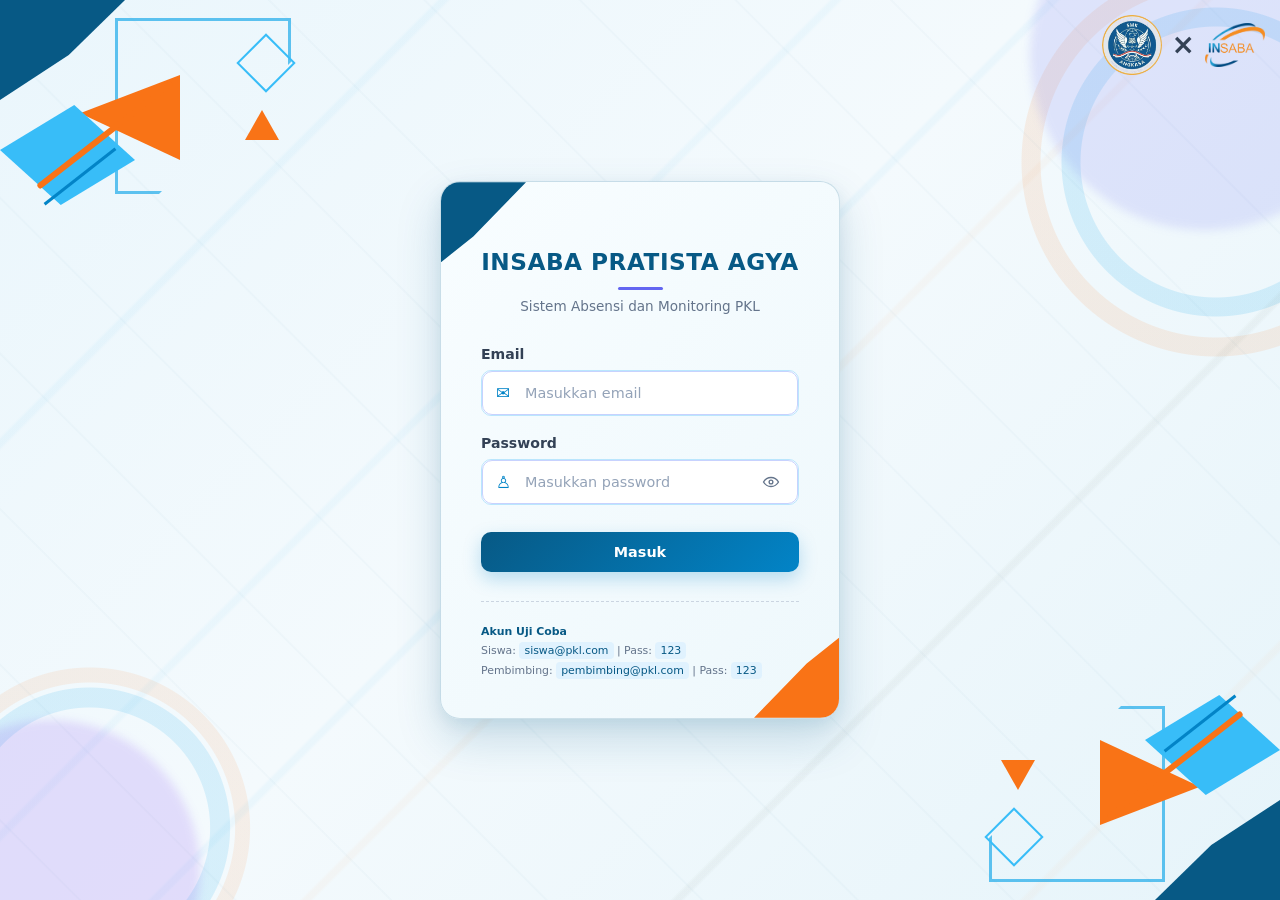
==== frontend/index.html @ 1c11f319 "first push" ====
<!DOCTYPE html>
<html lang="id">
<head>
  <meta charset="UTF-8">
  <meta name="viewport" content="width=device-width, initial-scale=1.0">
  <title>Login - Insaba Pratista Agya</title>
  <link rel="stylesheet" href="css/style.css?v=1.5">
</head>

<body class="login-page siswa-bg-pattern">

  <div class="geo geo-top">
  <span class="shape shape-blue"></span>
  <span class="shape shape-orange"></span>
  <span class="shape shape-light"></span>

  <span class="shape shape-small-blue"></span>
  <span class="shape shape-small-orange"></span>
  <span class="shape shape-small-light"></span>
</div>

  <div class="geo geo-bottom">
  <span class="shape shape-blue"></span>
  <span class="shape shape-orange"></span>
  <span class="shape shape-light"></span>

  <span class="shape shape-small-blue"></span>
  <span class="shape shape-small-orange"></span>
  <span class="shape shape-small-light"></span>
</div>
<div class="login-logos">
  <img src="img/husein.png.png" alt="Logo SMK Angkasa" class="login-corner-logo">
   <span class="logo-collab">×</span>
  <img src="img/insaba.png" alt="Logo Insaba Pratista" class="login-corner-logo">
</div>
  <div class="auth-container">
    <div class="auth-card">

       
      <h1>INSABA PRATISTA AGYA</h1>
      <p class="subtitle">Sistem Absensi dan Monitoring PKL</p>

      <form id="loginForm">

        <div class="form-group">
  <label for="email">Email</label>

  <div class="input-icon">
    <span>✉</span>
    <input
      type="email"
      id="email"
      placeholder="Masukkan email"
      required
      autocomplete="off"
    >
  </div>
</div>

       <div class="form-group">
  <label for="password">Password</label>

  <div class="input-icon password-input">
    <span class="user-icon">♙</span>

    <input
      type="password"
      id="password"
      placeholder="Masukkan password"
      required
    >

    <button
  type="button"
  class="toggle-password"
  id="togglePassword"
  aria-label="Tampilkan password"
>
  <svg id="eyeIcon" viewBox="0 0 24 24" aria-hidden="true">
    <!-- Mata normal -->
    <path d="M2 12s3.5-6 10-6 10 6 10 6-3.5 6-10 6S2 12 2 12z"/>
    <circle cx="12" cy="12" r="2.5"/>
  </svg>
</button>

  </div>

  

  <p id="loginError" class="login-error"></p>
</div>
        <button type="submit" class="btn btn-primary">
          Masuk
        </button>

      </form>

      <div class="demo-info">
        <small><strong>Akun Uji Coba</strong></small><br>
        <small>Siswa: <code>siswa@pkl.com</code> | Pass: <code>123</code></small><br>
        <small>Pembimbing: <code>pembimbing@pkl.com</code> | Pass: <code>123</code></small>
      </div>

    </div>
  </div>

  <script src="js/main.js"></script>
  <script src="js/api.js"></script>
 <script>
  const togglePassword = document.getElementById("togglePassword");
  const passwordInput = document.getElementById("password");
  const eyeIcon = document.getElementById("eyeIcon");

  togglePassword.addEventListener("click", function () {

    if (passwordInput.type === "password") {

      // Tampilkan password
      passwordInput.type = "text";

      // Mata dicoret satu garis diagonal
      eyeIcon.innerHTML = `
        <path d="M2 12s3.5-6 10-6 10 6 10 6-3.5 6-10 6S2 12 2 12z"/>
        <circle cx="12" cy="12" r="2.5"/>
        <path d="M4 4L20 20"/>
      `;

      this.setAttribute("aria-label", "Sembunyikan password");

    } else {

      // Sembunyikan password
      passwordInput.type = "password";

      // Mata normal
      eyeIcon.innerHTML = `
        <path d="M2 12s3.5-6 10-6 10 6 10 6-3.5 6-10 6S2 12 2 12z"/>
        <circle cx="12" cy="12" r="2.5"/>
      `;

      this.setAttribute("aria-label", "Tampilkan password");

    }
  });

  
  
</script>
</body>
</html>
---- frontend/css/style.css ----
/* ==========================================
   1. COLOR VARIABLES
   ========================================== */
:root {
  --siswa-nav-bg: linear-gradient(135deg, #075985 0%, #0284c7 100%);
  --siswa-primary: #2563eb;
   --pembimbing-primary: #f97316;
  --pembimbing-primary-dark: #ea580c;
  --pembimbing-primary-light: #fff7ed;
  --pembimbing-border: #fed7aa;

  --siswa-primary-hover: #1d4ed8;
  --siswa-card-border: #bae6fd;
  --siswa-header-text: #1e3a8a;
  --siswa-accent-bg: #eff6ff;
  --siswa-focus-ring: rgba(37, 99, 235, 0.2);

  --color-success: #10b981;
  --color-warning: #f59e0b;
  --color-danger: #ef4444;
  --text-dark: #0f172a;
  --text-muted: #64748b;
}

/* ==========================================
   2. BASE RESET & BACKGROUND PATTERN
   ========================================== */
* {
  box-sizing: border-box;
  margin: 0;
  padding: 0;
  font-family: 'Poppins', 'Inter', 'Segoe UI', system-ui, sans-serif;
}

/* Pattern Background */
body.siswa-page.siswa-bg-pattern {
  min-height: 100vh;

  background:

    /* GARIS DIAGONAL CYAN */
    linear-gradient(
      135deg,
      transparent 0%,
      transparent 18%,
      rgba(14, 165, 233, 0.09) 18.2%,
      rgba(14, 165, 233, 0.09) 18.6%,
      transparent 18.8%
    ),

    /* GARIS DIAGONAL BIRU */
    linear-gradient(
      135deg,
      transparent 0%,
      transparent 42%,
      rgba(7, 89, 133, 0.07) 42.2%,
      rgba(7, 89, 133, 0.07) 42.6%,
      transparent 42.8%
    ),

    /* GARIS DIAGONAL ORANGE */
    linear-gradient(
      135deg,
      transparent 0%,
      transparent 65%,
      rgba(249, 115, 22, 0.08) 65.2%,
      rgba(249, 115, 22, 0.08) 65.6%,
      transparent 65.8%
    ),

    /* POLA GEOMETRI TIPIS */
    repeating-linear-gradient(
      45deg,
      transparent 0,
      transparent 75px,
      rgba(7, 89, 133, 0.025) 76px,
      rgba(7, 89, 133, 0.025) 77px,
      transparent 78px,
      transparent 150px
    ),

    /* LINGKARAN CYAN KANAN ATAS */
    radial-gradient(
      circle at 100% 0%,
      transparent 0,
      transparent 120px,
      rgba(14, 165, 233, 0.14) 121px,
      rgba(14, 165, 233, 0.14) 140px,
      transparent 141px
    ),

    /* LINGKARAN ORANGE KANAN ATAS */
    radial-gradient(
      circle at 100% 0%,
      transparent 0,
      transparent 155px,
      rgba(249, 115, 22, 0.09) 156px,
      rgba(249, 115, 22, 0.09) 172px,
      transparent 173px
    ),

    /* LINGKARAN CYAN KIRI BAWAH */
    radial-gradient(
      circle at 0% 100%,
      transparent 0,
      transparent 115px,
      rgba(56, 189, 248, 0.14) 116px,
      rgba(56, 189, 248, 0.14) 138px,
      transparent 139px
    ),

    /* LINGKARAN ORANGE KIRI BAWAH */
    radial-gradient(
      circle at 0% 100%,
      transparent 0,
      transparent 145px,
      rgba(249, 115, 22, 0.08) 146px,
      rgba(249, 115, 22, 0.08) 160px,
      transparent 161px
    ),

    /* WARNA DASAR */
    linear-gradient(
      135deg,
      #dff4fc 0%,
      #f3fafe 45%,
      #ffffff 60%,
      #e8f7fc 100%
    );

  background-attachment: fixed;
}

/* Layout Dashboard */
body.siswa-page {
  min-height: 100vh;
  color: #334155;
  display: block;
}

.container {
  max-width: 1100px;
  margin: 2.5rem auto;
  padding: 0 1.5rem;
  display: flex;
  flex-direction: column;
  gap: 2rem;
}

/* ==========================================
   3. AUTH / LOGIN PAGE (PASTI KETENGAH)
   ========================================== */
body.login-page {
  min-height: 100vh;
  display: flex !important;
  justify-content: center !important;
  align-items: center !important;
  margin: 0;
  padding: 1rem;
}

.auth-container {
  width: 100%;
  max-width: 420px;
  display: flex;
  justify-content: center;
}

.auth-card {
  width: 100%;
  background: #ffffff;
  padding: 2.5rem 2rem;
  border-radius: 16px;
  border: 1px solid var(--siswa-card-border);
  border-top: 5px solid var(--siswa-primary);
  box-shadow: 0 10px 25px -5px rgba(2, 132, 199, 0.15);
}

.auth-card h2 {
  font-size: 1.5rem;
  color: var(--siswa-header-text);
  font-weight: 700;
  margin-bottom: 0.3rem;
}

.subtitle {
  font-size: 0.88rem;
  color: var(--text-muted);
  margin-bottom: 1.8rem;
}

.form-group {
  margin-bottom: 1.2rem;
}

label {
  display: block;
  font-size: 0.88rem;
  font-weight: 600;
  color: #475569;
  margin-bottom: 0.5rem;
}

input {
  width: 100%;
  padding: 0.75rem 1rem;
  border: 1.5px solid #cbd5e1;
  border-radius: 10px;
  font-size: 0.9rem;
  background-color: #f8fafc;
  color: var(--text-dark);
}

input:focus {
  outline: none;
  background-color: #ffffff;
  border-color: var(--siswa-primary);
  box-shadow: 0 0 0 4px var(--siswa-focus-ring);
}

.btn {
  padding: 0.75rem 1.5rem;
  border: none;
  border-radius: 8px;
  cursor: pointer;
  font-weight: 600;
  font-size: 0.9rem;
  display: inline-flex;
  align-items: center;
  justify-content: center;
}

.btn-primary {
  background: var(--siswa-primary);
  color: #ffffff;
  width: 100%;
  margin-top: 0.5rem;
}

.demo-info {
  margin-top: 1.8rem;
  padding-top: 1.2rem;
  border-top: 1px dashed #cbd5e1;
  color: #475569;
  font-size: 0.82rem;
  line-height: 1.5;
}

.demo-info code {
  background: #f1f5f9;
  padding: 2px 6px;
  border-radius: 4px;
  color: var(--siswa-primary);
}

/* ==========================================
   4. HEADER / NAVBAR (DASHBOARD)
   ========================================== */
.navbar {
  background: var(--siswa-nav-bg);
  color: #ffffff;
  padding: 1.1rem 2.5rem;
  display: flex;
  justify-content: space-between;
  align-items: center;
  box-shadow: 0 4px 15px rgba(30, 58, 138, 0.25);
  position: sticky;
  top: 0;
  z-index: 100;
}

.navbar h3 {
  font-size: 1.3rem;
  font-weight: 700;
  color: #ffffff;
}





.user-profile {
  display: flex;
  align-items: center;
  gap: 1rem;
}

/* ==========================================
   5. CARDS & GRID LAYOUT
   ========================================== */
.stats-grid {
  display: grid;
  grid-template-columns: repeat(auto-fit, minmax(220px, 1fr));
  gap: 1.2rem;
}

.card {
  background: rgba(255, 255, 255, 0.96);
  padding: 2.2rem;
  border-radius: 16px;
  border: 1px solid var(--siswa-card-border);
  border-top: 5px solid var(--siswa-primary);
  box-shadow: 0 10px 25px -5px rgba(2, 132, 199, 0.08);
}

.card h2 {
  font-size: 1.35rem;
  color: var(--siswa-header-text);
  font-weight: 700;
  margin-bottom: 1.5rem;
  padding-bottom: 0.75rem;
  border-bottom: 2px solid var(--siswa-accent-bg);
}

/* ==========================================
   6. TABLES & FORMS (DASHBOARD)
   ========================================== */
.table-responsive {
  overflow-x: auto;
  border-radius: 10px;
  border: 1px solid #e2e8f0;
  margin-top: 0.8rem;
  background: #ffffff;
}

.table {
  width: 100%;
  border-collapse: collapse;
  text-align: left;
}


.table th {
  background-color: #dce3eb;
  color: #334155;
  padding: 0.95rem 1.1rem;
  font-size: 0.85rem;
  font-weight: 600;
  border-bottom: 2px solid #c2ccd8;
}


.table td {
  padding: 0.95rem 1.1rem;
  border-top: 1px solid #e2e8f0;
  font-size: 0.9rem;
}

.table th,
.table td {
  border: 1px solid #cbd5e1;
}


/* Semua baris isi tabel: biru sangat lembut */
.table tbody td {
  background-color: #F3F8FD !important;
  color: #334155;
}

/* Efek hover: sedikit lebih biru */
.table tbody tr:hover td {
  background-color: #EAF3FC !important;
}



textarea {
  width: 100%;
  padding: 0.75rem 1rem;
  border: 1.5px solid #cbd5e1;
  border-radius: 10px;
  font-size: 0.9rem;
  background-color: #f8fafc;
}

/* ==========================================
   EKSKLUSIF DASHBOARD SISWA (DESAIN GAMBAR 2)
   ========================================== */

/* Aksen garis biru tegak di samping judul h2 */
.card h2 {
  position: relative;
  padding-left: 1rem;
  border-bottom: none;
}

.card h2::before {
  content: '';
  position: absolute;
  left: 0;
  top: 15%;
  bottom: 15%;
  width: 5px;
  background-color: #2563eb;
  border-radius: 4px;
}

/* Tombol Absen Masuk & Absen Keluar BERWARNA */
.absen-actions {
  display: flex;
  gap: 1rem;
  margin-bottom: 1.5rem;
}

.absen-actions .btn-success {
  background-color: #10b981 !important;
  color: #ffffff !important;
  border: none;
  border-radius: 8px;
  padding: 0.75rem 1.5rem;
  font-weight: 600;
  box-shadow: 0 4px 6px -1px rgba(16, 185, 129, 0.3);
}

.absen-actions .btn-warning {
  background-color: #f59e0b !important;
  color: #ffffff !important;
  border: none;
  border-radius: 8px;
  padding: 0.75rem 1.5rem;
  font-weight: 600;
  box-shadow: 0 4px 6px -1px rgba(245, 158, 11, 0.3);
}

/* Layout Form Absensi Menyamping (Grid 2 Kolom) */
.form-grid {
  display: grid;
  grid-template-columns: 1fr 2fr;
  gap: 1.2rem;
  margin-bottom: 1.5rem;
}

select#statusAbsen {
  width: 100%;
  padding: 0.75rem 1rem;
  border: 1.5px solid #cbd5e1;
  border-radius: 10px;
  font-size: 0.9rem;
  background-color: #f8fafc;
}

/* Tombol Logout Merah Presisi */
.btn-danger {
  background-color: #ef4444 !important;
  color: #ffffff !important;
  border: none;
  border-radius: 6px;
  padding: 0.5rem 1rem;
  font-weight: 600;
}

/* Pilihan style untuk memastikan card login tidak melebar */
.auth-container {
  width: 100% !important;
  max-width: 400px !important;
  margin: 0 auto !important;
}

.auth-card {
  width: 100% !important;
  max-width: 400px !important;
  box-sizing: border-box !important;
}

/* Fix Responsive Card untuk Window Sempit / Preview VS Code */
.auth-card {
  box-sizing: border-box !important;
  width: 100% !important;
  max-width: 400px !important;
  margin: 0 auto !important;
}

@media (max-width: 480px) {
  body.login-page {
    padding: 0.5rem !important;
  }
  
  .auth-card {
    padding: 1.5rem 1rem !important; /* Memperkecil padding agar tidak sesak di layar sempit */
  }
}

/* ==========================================
   LOGIN INDEX - INSABA PRATISTA AGYA
   ========================================== */

body.login-page {
  background:

  /* GARIS DIAGONAL BIRU */
linear-gradient(
  135deg,
  transparent 0%,
  transparent 20%,
  rgba(14, 165, 233, 0.045) 20.2%,
  rgba(14, 165, 233, 0.045) 20.5%,
  transparent 20.7%
),

/* GARIS DIAGONAL BIRU 2 */
linear-gradient(
  135deg,
  transparent 0%,
  transparent 38%,
  rgba(14, 165, 233, 0.04) 38.2%,
  rgba(14, 165, 233, 0.04) 38.5%,
  transparent 38.7%
),

/* GARIS DIAGONAL ORANGE */
linear-gradient(
  135deg,
  transparent 0%,
  transparent 55%,
  rgba(249, 115, 22, 0.035) 55.2%,
  rgba(249, 115, 22, 0.035) 55.5%,
  transparent 55.7%
),

/* GARIS DIAGONAL BIRU 3 */
linear-gradient(
  135deg,
  transparent 0%,
  transparent 72%,
  rgba(14, 165, 233, 0.035) 72.2%,
  rgba(14, 165, 233, 0.035) 72.5%,
  transparent 72.7%
),

/* GARIS DIAGONAL ORANGE 2 */
linear-gradient(
  135deg,
  transparent 0%,
  transparent 88%,
  rgba(249, 115, 22, 0.03) 88.2%,
  rgba(249, 115, 22, 0.03) 88.5%,
  transparent 88.7%
),

    /* GARIS DIAGONAL BIRU */
    linear-gradient(
      135deg,
      transparent 0%,
      transparent 48%,
      rgba(14, 165, 233, 0.045) 48.2%,
      rgba(14, 165, 233, 0.045) 48.5%,
      transparent 48.7%
    ),

    /* GARIS DIAGONAL ORANGE */
    linear-gradient(
      135deg,
      transparent 0%,
      transparent 72%,
      rgba(249, 115, 22, 0.035) 72.2%,
      rgba(249, 115, 22, 0.035) 72.5%,
      transparent 72.7%
    ),

    /* POLA GEOMETRI TIPIS */
    repeating-linear-gradient(
      45deg,
      transparent 0,
      transparent 55px,
      rgba(7, 89, 133, 0.025) 56px,
      rgba(7, 89, 133, 0.025) 57px,
      transparent 58px,
      transparent 110px
    ),

    /* LINGKARAN KANAN ATAS */
    radial-gradient(
      circle at 95% 18%,
      transparent 0,
      transparent 135px,
      rgba(14, 165, 233, 0.14) 136px,
      rgba(14, 165, 233, 0.14) 154px,
      transparent 155px
    ),

    radial-gradient(
      circle at 95% 18%,
      transparent 0,
      transparent 175px,
      rgba(249, 115, 22, 0.10) 176px,
      rgba(249, 115, 22, 0.10) 194px,
      transparent 195px
    ),

    /* LINGKARAN KIRI BAWAH */
    radial-gradient(
      circle at 7% 92%,
      transparent 0,
      transparent 120px,
      rgba(14, 165, 233, 0.13) 121px,
      rgba(14, 165, 233, 0.13) 140px,
      transparent 141px
    ),

    radial-gradient(
      circle at 7% 92%,
      transparent 0,
      transparent 145px,
      rgba(249, 115, 22, 0.09) 146px,
      rgba(249, 115, 22, 0.09) 160px,
      transparent 161px
    ),

    /* WARNA DASAR */
    linear-gradient(
      135deg,
      #eaf6fc 0%,
      #f4fafd 48%,
      #e6f4fa 100%
    ) !important;

  min-height: 100vh;
}

.login-page .auth-container {
  width: 100% !important;
  max-width: 420px !important;
  margin: 0 auto !important;
}

.login-page .auth-card {
  background: #ffffff;
  border: none;
  border-top: none;
  border-radius: 18px;
  padding: 2.5rem 2.2rem;
  box-shadow: 0 20px 50px rgba(0, 0, 0, 0.3);
}

/* Nama perusahaan */
.login-page .auth-card h1 {
  text-align: center;
  color: #111827;
  font-size: 1.7rem;
  font-weight: 700;
  margin-bottom: 0.5rem;
  letter-spacing: 0.5px;
}

/* Deskripsi */
.login-page .subtitle {
  text-align: center;
  color: #64748b;
  font-size: 0.85rem;
  margin-bottom: 2rem;
}

/* Label */
.login-page .form-group label {
  color: #334155;
}

/* Input */
.login-page .form-group input {
  background: #f8fafc;
  border: 1.5px solid #cbd5e1;
}

.login-page .form-group input:focus {
  border-color: #6366f1;
  box-shadow: 0 0 0 4px rgba(99, 102, 241, 0.12);
}

/* Tombol Masuk */
.login-page .btn-primary {
  background: #6366f1;
  border-radius: 10px;
  transition: 0.2s ease;
}

.login-page .btn-primary:hover {
  background: #4f46e5;
  transform: translateY(-1px);
}

/* Akun uji coba */
.login-page .demo-info {
  color: #64748b;
}

.login-page .demo-info code {
  color: #6366f1;
  background: #eef2ff;
}

/* Dekorasi background login */
body.login-page::before,
body.login-page::after {
  content: "";
  position: fixed;
  border-radius: 50%;
  pointer-events: none;
  z-index: 0;
}

body.login-page::before {
  width: 350px;
  height: 350px;
  top: -120px;
  right: -100px;
  background: rgba(99, 102, 241, 0.15);
  filter: blur(5px);
}

body.login-page::after {
  width: 300px;
  height: 300px;
  bottom: -120px;
  left: -100px;
  background: rgba(124, 58, 237, 0.15);
  filter: blur(5px);
}

/* Card berada di atas dekorasi */
.login-page .auth-container {
  position: relative;
  z-index: 1;
}

/* ==========================================
   CARD LOGIN - MODERN
   ========================================== */

.login-page .auth-card {
  border: 1px solid rgba(255, 255, 255, 0.5);
  box-shadow:
    0 25px 60px rgba(0, 0, 0, 0.35),
    0 8px 25px rgba(99, 102, 241, 0.08);
}

/* Judul perusahaan */
.login-page .auth-card h1 {
  letter-spacing: 1px;
  font-size: 1.6rem;
}

/* Garis kecil di bawah judul */
.login-page .auth-card h1::after {
  content: "";
  display: block;
  width: 45px;
  height: 3px;
  background: #6366f1;
  border-radius: 10px;
  margin: 12px auto 0;
}

/* Input lebih nyaman */
.login-page .form-group input {
  transition: 0.2s ease;
}

.login-page .form-group input:hover {
  border-color: #a5b4fc;
}

/* Tombol */
.login-page .btn-primary {
  box-shadow: 0 8px 18px rgba(99, 102, 241, 0.25);
}

/* ==========================================
   INPUT LOGIN - WARNA
   ========================================== */

.login-page .form-group input {
  background: #eef2ff;
  border: 1.5px solid #c7d2fe;
  color: #1e1b4b;
  transition: all 0.2s ease;
}

.login-page .form-group input::placeholder {
  color: #818cf8;
}

.login-page .form-group input:hover {
  background: #e8edff;
  border-color: #a5b4fc;
}

.login-page .form-group input:focus {
  background: #ffffff;
  border-color: #6366f1;
  box-shadow: 0 0 0 4px rgba(99, 102, 241, 0.12);
}

/* ==========================================
   INPUT LOGIN - MODERN CORPORATE
   ========================================== */

.login-page .form-group {
  position: relative;
}

.login-page .form-group input {
  background: linear-gradient(135deg, #f5f7ff, #eef2ff);
  border: 1px solid #c7d2fe;
  border-radius: 10px;
  color: #1e1b4b;
  padding: 0.8rem 1rem;
  transition: all 0.2s ease;
}

.login-page .form-group input::placeholder {
  color: #7c83a8;
}

.login-page .form-group input:hover {
  border-color: #a5b4fc;
  background: #eef2ff;
}

.login-page .form-group input:focus {
  background: #ffffff;
  border-color: #6366f1;
  box-shadow: 0 0 0 4px rgba(99, 102, 241, 0.12);
}

/* ==========================================
   TOMBOL LOGIN
   ========================================== */

.login-page .btn-primary {
  background: linear-gradient(135deg, #6366f1, #7c3aed);
  border: none;
  border-radius: 10px;
  color: #ffffff;
  box-shadow: 0 8px 20px rgba(99, 102, 241, 0.28);
  transition: all 0.2s ease;
}

.login-page .btn-primary:hover {
  background: linear-gradient(135deg, #4f46e5, #6d28d9);
  box-shadow: 0 10px 24px rgba(99, 102, 241, 0.35);
  transform: translateY(-2px);
}

.login-page .btn-primary:active {
  transform: translateY(0);
}

/* ==========================================
   IKON DI DALAM INPUT
   ========================================== */

.login-page .input-icon {
  position: relative;
}

.login-page .input-icon span {
  position: absolute;
  left: 14px;
  top: 50%;
  transform: translateY(-50%);
  color: #6366f1;
  font-size: 17px;
  z-index: 2;
}

.login-page .input-icon input {
  padding-left: 42px;
}

/* ==========================================
   PASSWORD - IKON ORANG & MATA
   ========================================== */

.login-page .password-input input {
  padding-right: 45px;
}

.login-page .password-input .user-icon {
  color: #6366f1;
}

.login-page .toggle-password {
  position: absolute;
  right: 12px;
  top: 50%;
  transform: translateY(-50%);
  width: 30px;
  height: 30px;
  padding: 5px;
  border: none;
  background: transparent;
  cursor: pointer;

  display: flex;
  align-items: center;
  justify-content: center;
}

.login-page .toggle-password svg {
  width: 18px;
  height: 18px;
  fill: none;
  stroke: #6366f1;
  stroke-width: 1.8;
  stroke-linecap: round;
  stroke-linejoin: round;
}

.login-page .toggle-password:hover svg {
  stroke: #4f46e5;
}

/* ==========================================
   IKON MATA PASSWORD
   ========================================== */

.login-page .toggle-password {
  position: absolute;
  right: 12px;
  top: 50%;
  transform: translateY(-50%);

  width: 30px;
  height: 30px;
  padding: 5px;

  border: none;
  background: transparent;
  cursor: pointer;

  display: flex;
  align-items: center;
  justify-content: center;
}

.login-page .toggle-password svg {
  width: 18px;
  height: 18px;

  fill: none;
  stroke: #6366f1;
  stroke-width: 1.8;
  stroke-linecap: round;
  stroke-linejoin: round;
}

/* ==========================================
   LOGIN ERROR
   ========================================== */

.login-error {
  display: none;
  margin-top: 8px;
  color: #dc2626;
  font-size: 0.82rem;
  font-weight: 500;
}

/* ==========================================
   GEOMETRI POJOK LOGIN
   ========================================== */

body.login-page .geo {
  position: fixed;
  width: 300px;
  height: 230px;
  z-index: 0;
  pointer-events: none;
}

/* Kiri atas */
body.login-page .geo-top {
  top: 0;
  left: 0;
}

/* Kanan bawah */
body.login-page .geo-bottom {
  right: 0;
  bottom: 0;
}


/* Bentuk geometri */
body.login-page .shape {
  position: absolute;
  display: block;
}


/* Biru tua */
body.login-page .shape-blue {
  width: 125px;
  height: 100px;
  background: #075985;

  clip-path: polygon(
    0 0,
    100% 0,
    55% 55%,
    0 100%
  );
}


/* Orange */
body.login-page .shape-orange {
  width: 100px;
  height: 85px;
  background: #f97316;

  clip-path: polygon(
    100% 0,
    100% 100%,
    0 45%
  );
}


/* Biru muda */
body.login-page .shape-light {
  width: 135px;
  height: 100px;
  background: #38bdf8;

  clip-path: polygon(
    0 45%,
    55% 0,
    100% 55%,
    45% 100%
  );
}


/* ==========================================
   POSISI KIRI ATAS
   ========================================== */

body.login-page .geo-top .shape-blue {
  top: 0;
  left: 0;
}

body.login-page .geo-top .shape-orange {
  top: 75px;
  left: 80px;
}

body.login-page .geo-top .shape-light {
  top: 105px;
  left: 0;
}


/* ==========================================
   POSISI KANAN BAWAH
   ========================================== */

body.login-page .geo-bottom .shape-blue {
  right: 0;
  bottom: 0;
  transform: rotate(180deg);
}

body.login-page .geo-bottom .shape-orange {
  right: 80px;
  bottom: 75px;
  transform: rotate(180deg);
}

body.login-page .geo-bottom .shape-light {
  right: 0;
  bottom: 105px;
  transform: rotate(180deg);
}


/* Login tetap berada di atas geometri */
body.login-page .auth-container {
  position: relative;
  z-index: 2;
}

/* ==========================================
   GEOMETRI CORPORATE - RAPI
   ========================================== */

body.login-page .geo {
  width: 360px;
  height: 300px;
  position: fixed;
  overflow: visible;
  z-index: 0;
}


/* ==========================================
   GARIS GEOMETRI UTAMA
   ========================================== */

body.login-page .geo-top::before,
body.login-page .geo-bottom::before {
  content: "";
  position: absolute;

  width: 170px;
  height: 170px;

  border: 3px solid #0ea5e9;
  opacity: 0.65;

  clip-path: polygon(
    0 0,
    100% 0,
    100% 25%,
    25% 100%,
    0 100%
  );
}


/* kiri atas */
body.login-page .geo-top::before {
  top: 18px;
  left: 115px;
}


/* kanan bawah */
body.login-page .geo-bottom::before {
  right: 115px;
  bottom: 18px;
  transform: rotate(180deg);
}


/* ==========================================
   GARIS ORANGE
   ========================================== */

body.login-page .geo-top::after,
body.login-page .geo-bottom::after {
  content: "";
  position: absolute;

  width: 170px;
  height: 6px;

  background: #f97316;
  border-radius: 3px;

  transform: rotate(-38deg);
}


/* kiri atas */
body.login-page .geo-top::after {
  top: 132px;
  left: 20px;
}


/* kanan bawah */
body.login-page .geo-bottom::after {
  right: 20px;
  bottom: 132px;
  transform: rotate(-38deg);
}


/* ==========================================
   BENTUK KECIL
   ========================================== */

body.login-page .shape-small-blue {
  position: absolute;

  width: 42px;
  height: 42px;

  border: 2px solid #38bdf8;

  transform: rotate(45deg);
}


/* kiri atas */
body.login-page .geo-top .shape-small-blue {
  top: 42px;
  left: 245px;
}


/* kanan bawah */
body.login-page .geo-bottom .shape-small-blue {
  right: 245px;
  bottom: 42px;
  transform: rotate(45deg);
}


/* ==========================================
   SEGITIGA ORANGE
   ========================================== */

body.login-page .shape-small-orange {
  position: absolute;

  width: 0;
  height: 0;

  border-left: 17px solid transparent;
  border-right: 17px solid transparent;
  border-bottom: 30px solid #f97316;
}


/* kiri atas */
body.login-page .geo-top .shape-small-orange {
  top: 110px;
  left: 245px;
}


/* kanan bawah */
body.login-page .geo-bottom .shape-small-orange {
  right: 245px;
  bottom: 110px;
  transform: rotate(180deg);
}


/* ==========================================
   GARIS BIRU TIPIS
   ========================================== */

body.login-page .shape-small-light {
  position: absolute;

  width: 90px;
  height: 3px;

  background: #0284c7;

  transform: rotate(-38deg);
}


/* kiri atas */
body.login-page .geo-top .shape-small-light {
  top: 175px;
  left: 35px;
}


/* kanan bawah */
body.login-page .geo-bottom .shape-small-light {
  right: 35px;
  bottom: 175px;
  transform: rotate(-38deg);
}


/* ==========================================
   KOTAK DIAGONAL
   ========================================== */

body.login-page .geo-top .shape-light::after,
body.login-page .geo-bottom .shape-light::after {
  content: "";

  position: absolute;

  width: 48px;
  height: 48px;

  border: 2px solid #075985;

  transform: rotate(45deg);
}


/* kiri atas */
body.login-page .geo-top .shape-light::after {
  top: 40px;
  left: 185px;
}


/* kanan bawah */
body.login-page .geo-bottom .shape-light::after {
  right: 185px;
  bottom: 40px;
  transform: rotate(45deg);
}


/* ==========================================
   TITIK ORANGE
   ========================================== */

body.login-page .geo-top .shape-blue::after,
body.login-page .geo-bottom .shape-blue::after {
  content: "";

  position: absolute;

  width: 9px;
  height: 9px;

  background: #f97316;
  border-radius: 50%;
}


/* kiri atas */
body.login-page .geo-top .shape-blue::after {
  top: 105px;
  left: 220px;
}


/* kanan bawah */
body.login-page .geo-bottom .shape-blue::after {
  right: 220px;
  bottom: 105px;
}

/* ==========================================
   LOGIN CARD - INSABA CORPORATE
   ========================================== */

body.login-page .auth-card {
  background: rgba(255, 255, 255, 0.96);
  border: 1px solid rgba(7, 89, 133, 0.12);
  border-radius: 18px;

  box-shadow:
    0 20px 45px rgba(7, 89, 133, 0.14),
    0 4px 12px rgba(7, 89, 133, 0.08);

  padding: 38px 40px;
}


/* ==========================================
   JUDUL
   ========================================== */

body.login-page .auth-card h1 {
  color: #075985;
  font-weight: 700;
  letter-spacing: 0.5px;
}

body.login-page .auth-card .subtitle {
  color: #64748b;
}


/* ==========================================
   LABEL EMAIL & PASSWORD
   ========================================== */

body.login-page .form-group label {
  color: #334155;
  font-weight: 600;
}


/* ==========================================
   INPUT
   ========================================== */

body.login-page .input-icon {
  border: 1px solid #cbd5e1;
  background: #ffffff;
  border-radius: 10px;

  transition:
    border-color 0.2s ease,
    box-shadow 0.2s ease;
}


/* Icon kiri */
body.login-page .input-icon > span {
  color: #0284c7;
}


/* Saat input diklik */
body.login-page .input-icon:focus-within {
  border-color: #0284c7;

  box-shadow:
    0 0 0 3px rgba(14, 165, 233, 0.12);
}


/* Input text */
body.login-page .input-icon input {
  color: #1e293b;
  background: transparent;
}


/* Placeholder */
body.login-page .input-icon input::placeholder {
  color: #94a3b8;
}


/* ==========================================
   ICON PASSWORD
   ========================================== */

body.login-page .user-icon {
  color: #0284c7 !important;
}


/* Tombol mata */
body.login-page .toggle-password {
  color: #64748b;
}

body.login-page .toggle-password:hover {
  color: #0284c7;
}


/* SVG mata */
body.login-page .toggle-password svg {
  stroke: currentColor;
}


/* ==========================================
   TOMBOL MASUK
   ========================================== */

body.login-page .btn-primary {
  background: linear-gradient(
    135deg,
    #075985,
    #0284c7
  );

  border: none;
  border-radius: 10px;

  color: white;
  font-weight: 600;

  box-shadow:
    0 6px 15px rgba(2, 132, 199, 0.22);

  transition:
    transform 0.2s ease,
    box-shadow 0.2s ease;
}

body.login-page .btn-primary:hover {
  background: linear-gradient(
    135deg,
    #064e75,
    #0369a1
  );

  transform: translateY(-1px);

  box-shadow:
    0 8px 18px rgba(2, 132, 199, 0.28);
}


/* ==========================================
   AKUN UJI COBA
   ========================================== */

body.login-page .demo-info {
  color: #64748b;
}

body.login-page .demo-info strong {
  color: #075985;
}

body.login-page .demo-info code {
  color: #0284c7;
  background: #f0f9ff;
  border-radius: 4px;
  padding: 2px 5px;
}


/* ==========================================
   ERROR LOGIN
   ========================================== */

body.login-page .login-error {
  color: #dc2626;
}

/* ==========================================
   KARTU LOGIN - INSABA
   BIRU KIRI ATAS + ORANGE KANAN BAWAH
   ========================================== */

body.login-page .auth-card {
  position: relative;
  overflow: hidden;

  background: linear-gradient(
    135deg,
    #f8fdff 0%,
    #eef8fc 100%
  );

  border: 1px solid rgba(7, 89, 133, 0.18);
  border-radius: 20px;

  box-shadow:
    0 20px 45px rgba(7, 89, 133, 0.18),
    0 6px 16px rgba(7, 89, 133, 0.08);
}


/* ==========================================
   BIRU - POJOK KIRI ATAS
   ========================================== */

body.login-page .auth-card::before {
  content: "";

  position: absolute;
  top: 0;
  left: 0;

  width: 85px;
  height: 80px;

  background: #075985;

  clip-path: polygon(
    0 0,
    100% 0,
    68% 35%,
    38% 68%,
    0 100%
  );

  z-index: 1;
}


/* ==========================================
   ORANGE - POJOK KANAN BAWAH
   ========================================== */

body.login-page .auth-card::after {
  content: "";

  position: absolute;
  right: 0;
  bottom: 0;

  width: 85px;
  height: 80px;

  background: #f97316;

  clip-path: polygon(
    100% 0,
    100% 100%,
    0 100%,
    32% 65%,
    62% 32%
  );

  z-index: 1;
}


/* ==========================================
   ISI KARTU DI ATAS GEOMETRI
   ========================================== */

body.login-page .auth-card h1,
body.login-page .auth-card .subtitle,
body.login-page .auth-card form,
body.login-page .auth-card .demo-info {
  position: relative;
  z-index: 3;
}


/* ==========================================
   JUDUL
   ========================================== */

body.login-page .auth-card h1 {
  white-space: nowrap;
  text-align: center;

  color: #075985;
  font-size: 1.45rem;
  font-weight: 800;

  letter-spacing: 0.5px;

  margin-top: 28px;
  margin-bottom: 8px;
}


/* ==========================================
   INPUT
   ========================================== */

body.login-page .input-icon {
  background: #ffffff;
  border: 1px solid #bae6fd;
}

body.login-page .input-icon:focus-within {
  border-color: #0284c7;

  box-shadow:
    0 0 0 3px rgba(14, 165, 233, 0.12);
}


/* ICON */

body.login-page .input-icon > span,
body.login-page .user-icon {
  color: #0284c7 !important;
}


/* ==========================================
   TOMBOL
   ========================================== */

body.login-page .btn-primary {
  background: linear-gradient(
    135deg,
    #075985 0%,
    #0284c7 100%
  );

  border: none;
  border-radius: 10px;

  color: #ffffff;
  font-weight: 600;

  box-shadow:
    0 7px 18px rgba(2, 132, 199, 0.25);
}


/* ==========================================
   DEMO INFO
   ========================================== */

body.login-page .demo-info {
  color: #64748b;
}

body.login-page .demo-info strong {
  color: #075985;
}

body.login-page .demo-info code {
  color: #075985;
  background: #e0f2fe;

  border-radius: 4px;
  padding: 2px 5px;
}

.periode-info {
  display: flex;
  gap: 2rem;
}

.periode-date-card {
  width: 260px;
  display: flex;
  align-items: center;
  gap: 0.8rem;
  padding: 1rem;
  border-radius: 10px;
}

/* Tanggal Mulai - Hijau */
.periode-date-card:first-child {
  background: #e8f5e9;
}

.periode-date-card:first-child .periode-icon {
  color: #34a853;
}

.periode-date-card:first-child strong {
  color: #137333;
}

/* Tanggal Selesai - Oranye */
.periode-date-card:last-child {
  background: #fff3e0;
}

.periode-date-card:last-child .periode-icon {
  color: #f29900;
}

.periode-date-card:last-child strong {
  color: #b06000;
}

.periode-icon {
  font-size: 1.7rem;
}

.periode-date-content {
  display: flex;
  flex-direction: column;
  gap: 0.25rem;
}

.periode-date-content span {
  font-size: 0.9rem;
  color: #334155;
}

.periode-date-content strong {
  font-size: 1.05rem;
  font-weight: 600;
}

.periode-status.berjalan {
  background: #e8f5e9;
  color: #137333;
}

.periode-status.belum-mulai {
  background: #eaf4ff;
  color: #075985;
}

.periode-status.selesai {
  background: #f1f5f9;
  color: #475569;
}

.periode-header {
  position: relative;
}

.periode-status {
  position: absolute;
  top: 0;
  right: 0;
  padding: 0.45rem 0.8rem;
  border-radius: 999px;
  font-size: 0.85rem;
  font-weight: 600;
}

.periode-warning {
  margin-top: 1.5rem;
  padding: 1rem 1.2rem;
  display: flex;
  align-items: flex-start;
  gap: 0.8rem;
  background: #fff7ed;
  border: 1px solid #fed7aa;
  border-left: 4px solid #f97316;
  border-radius: 10px;
}

.warning-icon {
  font-size: 1.2rem;
}

.periode-warning strong {
  color: #c2410c;
  display: block;
  margin-bottom: 0.25rem;
}

.periode-warning p {
  margin: 0;
  color: #7c2d12;
  font-size: 0.9rem;
  line-height: 1.5;
}

/* ===== POP UP ABSENSI ===== */
.absen-popup {
  position: fixed;
  top: 25px;
  left: 50%;
  transform: translateX(-50%);
  min-width: 320px;
  max-width: 420px;
  padding: 1rem 1.2rem;
  background: #ffffff;
  border-radius: 12px;
  border-left: 5px solid #0284c7;
  box-shadow: 0 8px 25px rgba(15, 23, 42, 0.18);
  z-index: 9999;
}
.absen-popup-content {
  display: flex;
  align-items: center;
  gap: 0.9rem;
}

.absen-popup-icon {
  width: 40px;
  height: 40px;
  display: flex;
  align-items: center;
  justify-content: center;
  border-radius: 50%;
  background: #e0f2fe;
  color: #0284c7;
  font-size: 1.2rem;
  font-weight: 700;
}

.absen-popup-text strong {
  display: block;
  color: #0f172a;
  font-size: 0.95rem;
  margin-bottom: 0.2rem;
}

.absen-popup-text span {
  display: block;
  color: #64748b;
  font-size: 0.85rem;
}
/* Berhasil */
.absen-popup.success {
  border-left-color: #16a34a;
}

.absen-popup.success .absen-popup-icon {
  background: #dcfce7;
  color: #16a34a;
}

/* Sudah absen */
.absen-popup.warning {
  border-left-color: #f59e0b;
}

.absen-popup.warning .absen-popup-icon {
  background: #fef3c7;
  color: #d97706;
}

/* Gagal */
.absen-popup.error {
  border-left-color: #dc2626;
}

.absen-popup.error .absen-popup-icon {
  background: #fee2e2;
  color: #dc2626;
}

.absen-popup {
  animation: popupMasuk 0.3s ease-out;
}

@keyframes popupMasuk {
  from {
    opacity: 0;
    transform: translate(-50%, -15px);
  }

  to {
    opacity: 1;
    transform: translate(-50%, 0);
  }
}

.absen-popup {
  transition: opacity 0.3s ease, transform 0.3s ease;
}

.absen-popup::after {
  content: "";
  position: absolute;
  left: 0;
  bottom: 0;
  height: 3px;
  width: 100%;
  background: currentColor;
  border-radius: 0 0 12px 12px;
  animation: popupProgress 4s linear forwards;
}

@keyframes popupProgress {
  from {
    width: 100%;
  }

  to {
    width: 0%;
  }
}

.absen-popup {
  position: fixed;
  top: 25px;
  left: 50%;
  transform: translateX(-50%);
  min-width: 320px;
  max-width: 420px;
  padding: 1rem 1.2rem;
  background: #ffffff;
  border-radius: 12px;
  border-left: 5px solid #0284c7;
  box-shadow: 0 8px 25px rgba(15, 23, 42, 0.18);
  z-index: 9999;
  overflow: hidden;
}

/* ==========================================
   BACKGROUND DASHBOARD PEMBIMBING
   POLA GEOMETRIS RAMAI
   ORANGE + BIRU
   ========================================== */

body.pembimbing-page {
  min-height: 100vh;
  color: #334155;
  display: block;

  background:

    /* =====================================
       DIAGONAL ORANGE
       ===================================== */
    repeating-linear-gradient(
      135deg,
      transparent 0,
      transparent 70px,
      rgba(249, 115, 22, 0.14) 71px,
      rgba(249, 115, 22, 0.14) 75px,
      transparent 76px,
      transparent 145px
    ),

    /* =====================================
       DIAGONAL BIRU
       ===================================== */
    repeating-linear-gradient(
      45deg,
      transparent 0,
      transparent 90px,
      rgba(14, 165, 233, 0.13) 91px,
      rgba(14, 165, 233, 0.13) 95px,
      transparent 96px,
      transparent 180px
    ),

    /* =====================================
       GRID ORANGE HORIZONTAL
       ===================================== */
    repeating-linear-gradient(
      0deg,
      transparent 0,
      transparent 120px,
      rgba(249, 115, 22, 0.07) 121px,
      rgba(249, 115, 22, 0.07) 124px,
      transparent 125px
    ),

    /* =====================================
       GRID BIRU VERTIKAL
       ===================================== */
    repeating-linear-gradient(
      90deg,
      transparent 0,
      transparent 120px,
      rgba(14, 165, 233, 0.07) 121px,
      rgba(14, 165, 233, 0.07) 124px,
      transparent 125px
    ),

    /* =====================================
       LINGKARAN ORANGE KIRI ATAS
       ===================================== */
    radial-gradient(
      circle at 8% 12%,
      transparent 0,
      transparent 45px,
      rgba(249, 115, 22, 0.20) 46px,
      rgba(249, 115, 22, 0.20) 51px,
      transparent 52px,
      transparent 75px,
      rgba(249, 115, 22, 0.14) 76px,
      rgba(249, 115, 22, 0.14) 81px,
      transparent 82px,
      transparent 105px,
      rgba(249, 115, 22, 0.09) 106px,
      rgba(249, 115, 22, 0.09) 110px,
      transparent 111px
    ),

    /* =====================================
       LINGKARAN BIRU KANAN ATAS
       ===================================== */
    radial-gradient(
      circle at 92% 18%,
      transparent 0,
      transparent 50px,
      rgba(14, 165, 233, 0.20) 51px,
      rgba(14, 165, 233, 0.20) 56px,
      transparent 57px,
      transparent 82px,
      rgba(14, 165, 233, 0.14) 83px,
      rgba(14, 165, 233, 0.14) 88px,
      transparent 89px,
      transparent 115px,
      rgba(14, 165, 233, 0.09) 116px,
      rgba(14, 165, 233, 0.09) 120px,
      transparent 121px
    ),

    /* =====================================
       LINGKARAN ORANGE KIRI BAWAH
       ===================================== */
    radial-gradient(
      circle at 10% 88%,
      transparent 0,
      transparent 40px,
      rgba(249, 115, 22, 0.18) 41px,
      rgba(249, 115, 22, 0.18) 46px,
      transparent 47px,
      transparent 70px,
      rgba(249, 115, 22, 0.13) 71px,
      rgba(249, 115, 22, 0.13) 76px,
      transparent 77px,
      transparent 100px,
      rgba(249, 115, 22, 0.08) 101px,
      rgba(249, 115, 22, 0.08) 105px,
      transparent 106px
    ),

    /* =====================================
       LINGKARAN BIRU KANAN BAWAH
       ===================================== */
    radial-gradient(
      circle at 90% 88%,
      transparent 0,
      transparent 45px,
      rgba(14, 165, 233, 0.18) 46px,
      rgba(14, 165, 233, 0.18) 51px,
      transparent 52px,
      transparent 75px,
      rgba(14, 165, 233, 0.13) 76px,
      rgba(14, 165, 233, 0.13) 81px,
      transparent 82px,
      transparent 105px,
      rgba(14, 165, 233, 0.08) 106px,
      rgba(14, 165, 233, 0.08) 110px,
      transparent 111px
    ),

    /* =====================================
       TITIK ORANGE
       ===================================== */
    radial-gradient(
      circle,
      rgba(249, 115, 22, 0.18) 2px,
      transparent 3px
    ),

    /* =====================================
       TITIK BIRU
       ===================================== */
    radial-gradient(
      circle,
      rgba(14, 165, 233, 0.16) 2px,
      transparent 3px
    ),

    /* =====================================
       WARNA DASAR
       ===================================== */
    linear-gradient(
      135deg,
      #fff7ed 0%,
      #ffffff 45%,
      #f0f9ff 100%
    );

  background-size:
    auto,
    auto,
    auto,
    auto,
    auto,
    auto,
    auto,
    auto,
    35px 35px,
    45px 45px,
    auto;

  background-attachment: fixed;
}

body.pembimbing-page .navbar {
  background: linear-gradient(
    135deg,
    #000000 0%,
    #6471e6 45%,
    #ff6b00 100%
  );

  box-shadow: 0 4px 15px rgba(15, 23, 42, 0.25);
}
.login-logos {
  position: fixed !important;
  top: 15px !important;
  right: 15px !important;
  left: auto !important;
  bottom: auto !important;

  display: flex !important;
  flex-direction: row !important;
  align-items: center !important;

  gap: 8px !important;

  z-index: 9999 !important;
}

.login-corner-logo {
  position: static !important;
  width: 60px !important;
  height: 60px !important;
  object-fit: contain;
}

.logo-collab {
  font-size: 28px;
  font-weight: 600;
  color: #334155;
  line-height: 1;
  margin: 0 2px;
}


/* ===== PERIODE PKL - DASHBOARD SISWA ===== */

body.siswa-page .periode-card {
  padding: 0;
  overflow: hidden;
  border: 1px solid #dbe5ef;
  border-top: none;
  border-radius: 16px;
  background: #ffffff;
  box-shadow: 0 8px 24px rgba(15, 39, 71, 0.08);
}

/* Header biru navy */
body.siswa-page .periode-card .periode-header {
  display: flex;
  align-items: center;
  justify-content: space-between;
  flex-wrap: wrap;
  gap: 12px;
  padding: 24px;
  background: linear-gradient(120deg, #123456, #075985);
}

body.siswa-page .periode-card .periode-header h2 {
  margin: 0;
  color: #ffffff;
}

body.siswa-page .periode-card .periode-header h2::before {
  display: none;
}

/* Status periode */
body.siswa-page .periode-card .periode-status {
  display: inline-flex;
  align-items: center;
  padding: 7px 12px;
  border-radius: 20px;
  background: #d1fae5;
  color: #065f46;
  font-size: 13px;
  font-weight: 600;
}

/* Area tanggal */
body.siswa-page .periode-card .periode-info {
  display: grid;
  grid-template-columns: repeat(2, minmax(0, 1fr));
  gap: 16px;
  padding: 24px 24px 12px;
}

/* Kartu tanggal */
body.siswa-page .periode-card .periode-date-card {
  display: flex;
  align-items: center;
  gap: 14px;
  padding: 20px;
  border: 1px solid #bfdbfe;
  border-radius: 12px;
  background: #eff6ff;
  transition: transform 0.2s ease, box-shadow 0.2s ease;
}

body.siswa-page .periode-card .periode-date-card:nth-child(2) {
  border-color: #99f6e4;
  background: #f0fdfa;
}

body.siswa-page .periode-card .periode-date-card:hover {
  transform: translateY(-3px);
  box-shadow: 0 6px 16px rgba(15, 39, 71, 0.08);
}

/* Ikon tanggal */
body.siswa-page .periode-card .periode-icon {
  display: flex;
  align-items: center;
  justify-content: center;
  flex-shrink: 0;
  width: 46px;
  height: 46px;
  border-radius: 12px;
  background: #dbeafe;
  font-size: 23px;
}

body.siswa-page .periode-card .periode-date-card:nth-child(2) .periode-icon {
  background: #ccfbf1;
}

/* Teks tanggal */
body.siswa-page .periode-card .periode-date-content {
  display: flex;
  flex-direction: column;
  gap: 7px;
  min-width: 0;
}

body.siswa-page .periode-card .periode-date-content span {
  color: #475569;
  font-size: 12px;
  font-weight: 600;
  text-transform: uppercase;
  letter-spacing: 0.5px;
}

body.siswa-page .periode-card .periode-date-content strong {
  color: #1e3a8a;
  font-size: 18px;
  overflow-wrap: anywhere;
}

body.siswa-page .periode-card .periode-date-card:nth-child(2)
.periode-date-content strong {
  color: #115e59;
}

/* Pengingat oranye */
body.siswa-page .periode-card .periode-warning {
  display: flex;
  align-items: flex-start;
  gap: 12px;
  margin: 12px 24px 24px;
  padding: 18px;
  border: 1px solid #fed7aa;
  border-left: 5px solid #f97316;
  border-radius: 10px;
  background: #fff7ed;
}

body.siswa-page .periode-card .warning-icon {
  font-size: 22px;
}

body.siswa-page .periode-card .periode-warning strong {
  color: #9a3412;
}

body.siswa-page .periode-card .periode-warning p {
  margin: 6px 0 0;
  color: #7c4528;
  line-height: 1.7;
}

/* Tampilan HP */
@media (max-width: 600px) {
  body.siswa-page .periode-card .periode-header {
    padding: 20px;
  }

  body.siswa-page .periode-card .periode-info {
    grid-template-columns: 1fr;
    padding: 18px 16px 8px;
  }

  body.siswa-page .periode-card .periode-date-card {
    padding: 16px;
  }

  body.siswa-page .periode-card .periode-warning {
    margin: 12px 16px 18px;
  }
}

/* ===== PERIODE PKL: LAYOUT RAPI ===== */

body.siswa-page .periode-card {
  padding: 0;
  overflow: hidden;
  border-radius: 16px;
}

/* Header dan status */
body.siswa-page .periode-card .periode-header {
  display: flex;
  align-items: center;
  justify-content: space-between;
  gap: 20px;
  padding: 22px 28px;
  background: linear-gradient(120deg, #123456, #075985);
}

body.siswa-page .periode-card .periode-header h2 {
  margin: 0;
  color: #ffffff;
}

body.siswa-page .periode-card .periode-header h2::before {
  display: none;
}

body.siswa-page .periode-card .periode-status {
  position: static;
  flex-shrink: 0;
  margin: 0;
  padding: 8px 12px;
  border-radius: 20px;
  background: #d1fae5;
  color: #065f46;
  white-space: nowrap;
}

/* Area tanggal: tidak melebar berlebihan */
body.siswa-page .periode-card .periode-info {
  display: flex;
  justify-content: flex-start;
  align-items: stretch;
  gap: 20px;
  padding: 24px 28px 12px;
}

body.siswa-page .periode-card .periode-date-card {
  box-sizing: border-box;
  flex: 0 1 380px;
  width: 380px;
  min-width: 0;
  min-height: 100px;
  display: flex;
  align-items: center;
  gap: 14px;
  padding: 18px;
  border-radius: 12px;
}

body.siswa-page .periode-card .periode-date-card:nth-child(1) {
  background: #eff6ff;
  border: 1px solid #bfdbfe;
}

body.siswa-page .periode-card .periode-date-card:nth-child(2) {
  background: #f0fdfa;
  border: 1px solid #99f6e4;
}

body.siswa-page .periode-card .periode-icon {
  flex: 0 0 44px;
  width: 44px;
  height: 44px;
  display: flex;
  align-items: center;
  justify-content: center;
  border-radius: 12px;
  background: #dbeafe;
}

body.siswa-page .periode-card .periode-date-card:nth-child(2)
.periode-icon {
  background: #ccfbf1;
}

body.siswa-page .periode-card .periode-date-content {
  min-width: 0;
  display: flex;
  flex-direction: column;
  align-items: flex-start;
  gap: 7px;
}

body.siswa-page .periode-card .periode-date-content span {
  font-size: 12px;
  line-height: 1.4;
  color: #475569;
  font-weight: 600;
}

body.siswa-page .periode-card .periode-date-content strong {
  font-size: 17px;
  line-height: 1.4;
  overflow-wrap: anywhere;
  color: #1e40af;
}

body.siswa-page .periode-card .periode-date-card:nth-child(2)
.periode-date-content strong {
  color: #115e59;
}

/* Pengingat: tidak terlalu melebar */
body.siswa-page .periode-card .periode-warning {
  box-sizing: border-box;
  display: flex;
  align-items: flex-start;
  gap: 14px;
  margin: 12px 28px 24px;
  padding: 18px 20px;
  border: 1px solid #fed7aa;
  border-left: 5px solid #f97316;
  border-radius: 10px;
  background: #fff7ed;
}

body.siswa-page .periode-card .warning-icon {
  flex-shrink: 0;
  font-size: 22px;
}

body.siswa-page .periode-card .periode-warning strong {
  color: #9a3412;
}

body.siswa-page .periode-card .periode-warning p {
  margin: 6px 0 0;
  color: #7c4528;
  line-height: 1.7;
}

/* Tampilan laptop kecil dan HP */
@media (max-width: 700px) {
  body.siswa-page .periode-card .periode-header {
    flex-wrap: wrap;
    padding: 20px;
    gap: 12px;
  }

  body.siswa-page .periode-card .periode-info {
    flex-direction: column;
    gap: 12px;
    padding: 18px 16px 10px;
  }

  body.siswa-page .periode-card .periode-date-card {
    width: 100%;
    flex: 1 1 auto;
  }

  body.siswa-page .periode-card .periode-warning {
    margin: 12px 16px 18px;
  }
}

/* ===== HEADER MENU ABSENSI - SAMA DENGAN PERIODE PKL ===== */
body.siswa-page .container > section.card:nth-of-type(2) > h2 {
  background: linear-gradient(120deg, #123456 0%, #075985 100%);
  color: #ffffff;
  padding: 22px 28px;
  margin: -2.2rem -2.2rem 30px;
  border-radius: 11px 11px 0 0;
  font-size: 22px;
  font-weight: 700;
  line-height: 1.4;
  border: none;
  box-shadow: none;
}

/* Hilangkan garis dekoratif pada judul */
body.siswa-page .container > section.card:nth-of-type(2) > h2::before {
  display: none;
  content: none;
}

/* Hilangkan garis biru di atas kartu Menu Absensi */
body.siswa-page .container > section.card:nth-of-type(2) {
  border-top: none;
}

@media (max-width: 600px) {
  body.siswa-page .container > section.card:nth-of-type(2) > h2 {
    margin: -1.5rem -1.5rem 24px;
    padding: 18px;
    font-size: 20px;
  }
}

/* ===== MEMPERINDAH ISI MENU ABSENSI ===== */

/* Area tombol */
body.siswa-page #formAbsensi {
  background: #f4f9fd;
  border: 1px solid #d8eaf5;
  border-radius: 12px;
  padding: 20px;
  margin-top: 22px;
}

/* Jarak area tombol dari form */
body.siswa-page .absen-actions {
  display: flex;
  flex-wrap: wrap;
  gap: 14px;
  margin-bottom: 20px;
}

/* Label form */
body.siswa-page #formAbsensi label {
  color: #164e72;
  font-weight: 600;
  margin-bottom: 8px;
}

/* Input dan pilihan status */
body.siswa-page #formAbsensi input,
body.siswa-page #formAbsensi select {
  border: 1px solid #cbdfea;
  border-radius: 8px;
  background: #ffffff;
  padding: 12px 14px;
  color: #183b53;
  transition: border-color 0.2s, box-shadow 0.2s;
}

/* Efek saat input dipilih */
body.siswa-page #formAbsensi input:focus,
body.siswa-page #formAbsensi select:focus {
  outline: none;
  border-color: #0284c7;
  box-shadow: 0 0 0 3px rgba(2, 132, 199, 0.12);
}

/* Judul riwayat absensi */
body.siswa-page .container > section.card:nth-of-type(2) h3 {
  color: #164e72;
  border-left: 4px solid #38bdf8;
  padding-left: 12px;
  margin-top: 28px;
  margin-bottom: 16px;
}

/* Tabel riwayat */
body.siswa-page #tabelAbsensiSiswa {
  background: #ffffff;
}

body.siswa-page #tabelAbsensiSiswa tr {
  transition: background-color 0.2s;
}

body.siswa-page #tabelAbsensiSiswa tr:hover {
  background: #f0f9ff;
}

/* ===== HEADER MENU TUGAS & LAPORAN HARIAN ===== */

body.siswa-page .container > section.card:has(#formLaporan) {
  padding: 0;
  overflow: hidden;
  border: 1px solid #bae6fd;
  border-top: none;
  border-radius: 18px;
  background: #ffffff;
}

/* Header biru gradasi */
body.siswa-page .container > section.card:has(#formLaporan) > h2 {
  margin: 0;
  padding: 32px 36px;
  background: linear-gradient(115deg, #153957 0%, #075985 55%, #0284c7 100%);
  color: #ffffff;
  border: none;
  border-radius: 0;
}

/* Hilangkan aksen vertikal judul lama */
body.siswa-page .container > section.card:has(#formLaporan) > h2::before {
  display: none;
}

/* Isi kartu tetap putih dengan jarak rapi */
body.siswa-page .container > section.card:has(#formLaporan) > form,
body.siswa-page .container > section.card:has(#formLaporan) > h3,
body.siswa-page .container > section.card:has(#formLaporan) > .table-responsive {
  margin-left: 36px;
  margin-right: 36px;
}

body.siswa-page .container > section.card:has(#formLaporan) > form {
  margin-top: 28px;
}

body.siswa-page .container > section.card:has(#formLaporan) > .table-responsive {
  margin-bottom: 30px;
}

@media (max-width: 600px) {
  body.siswa-page .container > section.card:has(#formLaporan) > h2 {
    padding: 24px 20px;
  }

  body.siswa-page .container > section.card:has(#formLaporan) > form,
  body.siswa-page .container > section.card:has(#formLaporan) > h3,
  body.siswa-page .container > section.card:has(#formLaporan) > .table-responsive {
    margin-left: 16px;
    margin-right: 16px;
  }
}

/* ===== HEADER TUGAS DARI PEMBIMBING ===== */

body.siswa-page .container > section.card:has(#tabelTugasSiswa) {
  padding: 0;
  overflow: hidden;
  border: 1px solid #bae6fd;
  border-top: none;
  border-radius: 18px;
  background: #ffffff;
}

/* Header biru gradasi */
body.siswa-page .container > section.card:has(#tabelTugasSiswa) > h2 {
  margin: 0;
  padding: 32px 36px;
  background: linear-gradient(
    115deg,
    #153957 0%,
    #075985 55%,
    #0284c7 100%
  );
  color: #ffffff;
  border: none;
  border-radius: 0;
}

/* Hilangkan garis biru vertikal di judul */
body.siswa-page .container > section.card:has(#tabelTugasSiswa) > h2::before {
  display: none;
}

/* Beri jarak pada tabel */
body.siswa-page .container > section.card:has(#tabelTugasSiswa) > .table-responsive {
  margin: 28px 36px 30px;
}

/* Tampilan layar kecil */
@media (max-width: 600px) {
  body.siswa-page .container > section.card:has(#tabelTugasSiswa) > h2 {
    padding: 24px 20px;
  }

  body.siswa-page .container > section.card:has(#tabelTugasSiswa) > .table-responsive {
    margin: 20px 16px 24px;
  }
}

body.siswa-page #formLaporan button[type="submit"] {
  background: #0891A2 !important;
  color: #FFFFFF !important;
  border: 1px solid #0891A2 !important;
}

body.siswa-page #formLaporan button[type="submit"]:hover {
  background: #0E7490 !important;
  border-color: #0E7490 !important;
}

/* Deadline tugas - gaya minimalis */
.deadline-info {
    display: flex;
    flex-direction: column;
    align-items: flex-start;
    gap: 7px;
    min-width: 155px;
}

.deadline-tanggal {
    display: flex;
    align-items: center;
    gap: 8px;
    color: #334155;
    font-size: 14px;
    font-weight: 600;
}

.deadline-icon {
    display: inline-flex;
    align-items: center;
    justify-content: center;
    width: 28px;
    height: 28px;
    border-radius: 7px;
    background: #f1f5f9;
    color: #64748b;
    font-size: 14px;
    flex-shrink: 0;
}

.deadline-badge {
    display: inline-flex;
    align-items: center;
    padding: 4px 9px;
    border-radius: 5px;
    font-size: 11px;
    font-weight: 600;
    border: 1px solid transparent;
}

.deadline-aman {
    color: #166534;
    background: #f0fdf4;
    border-color: #dcfce7;
}

.deadline-dekat {
    color: #92400e;
    background: #fffbeb;
    border-color: #fef3c7;
}

.deadline-lewat {
    color: #991b1b;
    background: #fef2f2;
    border-color: #fee2e2;
}

/* Notifikasi progress tugas */
.toast-notifikasi {
    position: fixed;
    top: 24px;
    right: 24px;
    z-index: 99999;

    display: flex;
    align-items: center;
    gap: 14px;

    width: max-content;
    max-width: calc(100% - 48px);
    padding: 18px 22px;

    background: #ffffff;
    color: #172033;
    border-left: 5px solid #10b981;
    border-radius: 16px;

    box-shadow: 0 10px 30px rgba(0, 0, 0, 0.15);
    font-family: Arial, sans-serif;
    font-size: 15px;

    animation: toastMasuk 0.3s ease;
}

.toast-notifikasi .toast-icon {
    display: flex;
    align-items: center;
    justify-content: center;

    width: 42px;
    height: 42px;
    flex-shrink: 0;

    border-radius: 50%;
    background: #d1fae5;
    color: #059669;

    font-size: 23px;
    font-weight: bold;
}

.toast-notifikasi .toast-teks {
    font-weight: 600;
}

@keyframes toastMasuk {
    from {
        opacity: 0;
        transform: translateY(-12px);
    }
    to {
        opacity: 1;
        transform: translateY(0);
    }
}

/* Dropdown status progress tugas */
.status-progress {
    min-width: 175px;
    padding: 10px 34px 10px 14px;
    border: 1px solid #d1d5db;
    border-radius: 12px;
    background-color: #ffffff;
    color: #374151;
    font-size: 13px;
    font-weight: 600;
    cursor: pointer;
    outline: none;
    transition: all 0.2s ease;
}

.status-progress:hover {
    border-color: #9ca3af;
}

.status-progress:focus {
    border-color: #6366f1;
    box-shadow: 0 0 0 3px rgba(99, 102, 241, 0.12);
}

/* Belum mulai */
.status-progress.status-pending {
    background-color: #f3f4f6;
    border-color: #d1d5db;
    color: #4b5563;
}

/* Sedang dikerjakan */
.status-progress.status-proses {
    background-color: #fff7ed;
    border-color: #fed7aa;
    color: #c2410c;
}

/* Selesai */
.status-progress.status-selesai {
    background-color: #ecfdf5;
    border-color: #a7f3d0;
    color: #047857;
}

/* Status selesai tetap terkunci */
.status-progress:disabled {
    cursor: not-allowed;
    opacity: 0.9;
}

/* Tombol Setujui pada tabel review laporan */
.btn-success {
  background: linear-gradient(135deg, #16a34a, #15803d);
  color: #ffffff;
  border: none;
  border-radius: 8px;
  padding: 8px 16px;
  font-size: 13px;
  font-weight: 600;
  cursor: pointer;
  box-shadow: 0 3px 6px rgba(22, 163, 74, 0.18);
  transition: all 0.2s ease;
}

.btn-success:hover {
  background: linear-gradient(135deg, #15803d, #166534);
  box-shadow: 0 5px 10px rgba(22, 163, 74, 0.25);
  transform: translateY(-1px);
}

.btn-success:active {
  transform: translateY(0);
  box-shadow: none;
}

/* Modal komentar biru modern */
.komentar-modal-overlay {
  position: fixed;
  inset: 0;
  z-index: 99999;
  display: flex;
  align-items: center;
  justify-content: center;
  padding: 20px;
  background: rgba(35, 55, 85, 0.38);
  backdrop-filter: blur(5px);
}

.komentar-modal {
  width: 100%;
  max-width: 440px;
  box-sizing: border-box;
  padding: 26px;
  border: 1px solid #dbeafe;
  border-radius: 18px;
  background: #fff;
  box-shadow: 0 20px 55px rgba(59, 130, 246, 0.18);
  animation: komentarMasuk 0.2s ease-out;
}

.komentar-modal-heading {
  display: flex;
  align-items: center;
  gap: 14px;
  margin-bottom: 24px;
}

.komentar-modal-icon {
  display: grid;
  place-items: center;
  flex-shrink: 0;
  width: 48px;
  height: 48px;
  border-radius: 14px;
  background: linear-gradient(135deg, #dbeafe, #bfdbfe);
  color: #2563eb;
  font-size: 24px;
}

.komentar-modal-heading h3 {
  margin: 0 0 6px;
  color: #263b59;
  font-size: 19px;
}

.komentar-modal-heading p {
  margin: 0;
  color: #718096;
  font-size: 13px;
}

.komentar-modal label {
  display: block;
  margin-bottom: 9px;
  color: #334b6b;
  font-size: 13px;
  font-weight: 600;
}

.komentar-modal textarea {
  display: block;
  width: 100%;
  box-sizing: border-box;
  padding: 13px;
  border: 1px solid #d5dfed;
  border-radius: 11px;
  background: #f8faff;
  color: #263b59;
  font: inherit;
  font-size: 14px;
  resize: vertical;
  outline: none;
  transition: 0.2s;
}

.komentar-modal textarea:focus {
  border-color: #7ba7ef;
  background: #fff;
  box-shadow: 0 0 0 3px rgba(96, 165, 250, 0.16);
}

.komentar-modal textarea::placeholder {
  color: #9aa9bd;
}

.komentar-modal-actions {
  display: flex;
  justify-content: flex-end;
  gap: 10px;
  margin-top: 22px;
}

.komentar-modal-actions button {
  padding: 11px 16px;
  border: none;
  border-radius: 9px;
  font-size: 13px;
  font-weight: 600;
  cursor: pointer;
  transition: 0.2s;
}

.komentar-cancel {
  background: #edf2f8;
  color: #53657d;
}

.komentar-cancel:hover {
  background: #e0e8f3;
}

.komentar-submit {
  background: linear-gradient(135deg, #6da2f5, #4382e8);
  color: #fff;
  box-shadow: 0 4px 12px rgba(67, 130, 232, 0.2);
}

.komentar-submit:hover {
  background: linear-gradient(135deg, #568fe9, #3472d4);
  transform: translateY(-1px);
}

@keyframes komentarMasuk {
  from {
    opacity: 0;
    transform: translateY(8px);
  }
  to {
    opacity: 1;
    transform: translateY(0);
  }
}

@media (max-width: 480px) {
  .komentar-modal {
    padding: 20px;
  }

  .komentar-modal-actions {
    flex-direction: column-reverse;
  }

  .komentar-modal-actions button {
    width: 100%;
  }
}

/* Notifikasi review laporan */
.absen-popup.success {
  position: fixed;
  top: 24px;
  right: 24px;
  z-index: 100000;
  width: min(380px, calc(100vw - 48px));
  box-sizing: border-box;
  padding: 17px 20px;
  border: 1px solid #dbeafe;
  border-left: 5px solid #6099ed;
  border-radius: 14px;
  background: linear-gradient(135deg, #ffffff, #eff6ff);
  color: #29466d;
  box-shadow: 0 12px 35px rgba(59, 130, 246, 0.16);
  animation: reviewPopupMasuk 0.35s ease-out;
}

.absen-popup.success .absen-popup-content {
  display: flex;
  align-items: center;
  gap: 13px;
}

.absen-popup.success .absen-popup-icon {
  display: grid;
  place-items: center;
  flex-shrink: 0;
  width: 42px;
  height: 42px;
  border-radius: 12px;
  background: #dbeafe;
  color: #3478d4;
  font-size: 23px;
  font-weight: 700;
}

.absen-popup.success .absen-popup-text {
  display: flex;
  flex-direction: column;
  gap: 5px;
}

.absen-popup.success .absen-popup-text strong {
  color: #28558f;
  font-size: 15px;
}

.absen-popup.success .absen-popup-text span {
  color: #647b98;
  font-size: 13px;
  line-height: 1.5;
}

@keyframes reviewPopupMasuk {
  from {
    opacity: 0;
    transform: translateX(18px);
  }
  to {
    opacity: 1;
    transform: translateX(0);
  }
}

@media (max-width: 480px) {
  .absen-popup.success {
    top: 14px;
    right: 12px;
    width: calc(100vw - 24px);
  }
}
/* Pilihan siswa yang kecil dan elegan */
#siswaPkl,
#siswaTugas {
  width: auto;
  max-width: 100%;
  min-height: 36px;
  padding: 6px 10px;
  border: 1px solid #dbe3ef;
  border-radius: 7px;
  background: #f8fafc;
  color: #334155;
  font-size: 13px;
  cursor: pointer;
  transition: border-color 0.2s ease, box-shadow 0.2s ease;
}

#siswaPkl:hover,
#siswaTugas:hover {
  border-color: #93b4f5;
  background: #ffffff;
}

#siswaPkl:focus,
#siswaTugas:focus {
  outline: none;
  border-color: #3b82f6;
  box-shadow: 0 0 0 2px rgba(59, 130, 246, 0.12);
}

/* Deadline - jelas dan tetap ringkas */
#deadlineTugas {
  width: auto;
  max-width: 100%;
  min-height: 38px;
  padding: 7px 10px;
  border: 1px solid #93b4f5;
  border-radius: 8px;
  background-color: #eef4ff;
  color: #1e3a8a;
  font-family: inherit;
  font-size: 13px;
  font-weight: 500;
  cursor: pointer;
  transition: all 0.2s ease;
}

#deadlineTugas:hover {
  border-color: #3b82f6;
  background-color: #e0ebff;
}

#deadlineTugas:focus {
  outline: none;
  border-color: #2563eb;
  background-color: #ffffff;
  box-shadow: 0 0 0 3px rgba(37, 99, 235, 0.15);
}


/* FIX: Header Periode PKL memenuhi lebar card */
body.pembimbing-page section.card.periode-pkl-pembimbing {
  padding-top: 0 !important;
  overflow: hidden !important;
}

body.pembimbing-page section.card.periode-pkl-pembimbing > .periode-header {
  display: block !important;
  width: calc(100% + 70px) !important;
  box-sizing: border-box !important;
  margin: 0 0 20px -35px !important;
  padding: 18px 24px !important;
  background: linear-gradient(135deg, #2563eb 0%, #7c3aed 100%) !important;
  border-radius: 12px 12px 0 0 !important;
  box-shadow: 0 4px 12px rgba(79, 70, 229, 0.2) !important;
}

body.pembimbing-page section.card.periode-pkl-pembimbing > .periode-header h2 {
  color: #ffffff !important;
  margin: 0 !important;
  font-size: 20px !important;
  font-weight: 600 !important;
}

/* HEADER GRADASI BIRU-UNGU UNTUK SEMUA CARD PEMBIMBING */

/* Potong gradasi tepat pada batas card */
body.pembimbing-page main.container > section.card {
  overflow: hidden;
}

/* Header Periode PKL */
body.pembimbing-page section.card.periode-pkl-pembimbing {
  padding-top: 0 !important;
}

/* Header Menu Beri Tugas, Rekap Absensi,
   Status Progress, dan Pantau & Review */
body.pembimbing-page main.container > section.card:not(.periode-pkl-pembimbing) > h2 {
  display: block;
  box-sizing: content-box;
  width: calc(100% + 70px);
  margin: -40px 0 24px -35px;
  padding: 18px 24px;
  background: linear-gradient(135deg, #2563eb 0%, #7c3aed 100%);
  color: #ffffff;
  font-size: 20px;
  font-weight: 600;
  line-height: 1.4;
  border-radius: 12px 12px 0 0;
  box-shadow: 0 4px 12px rgba(79, 70, 229, 0.2);
}
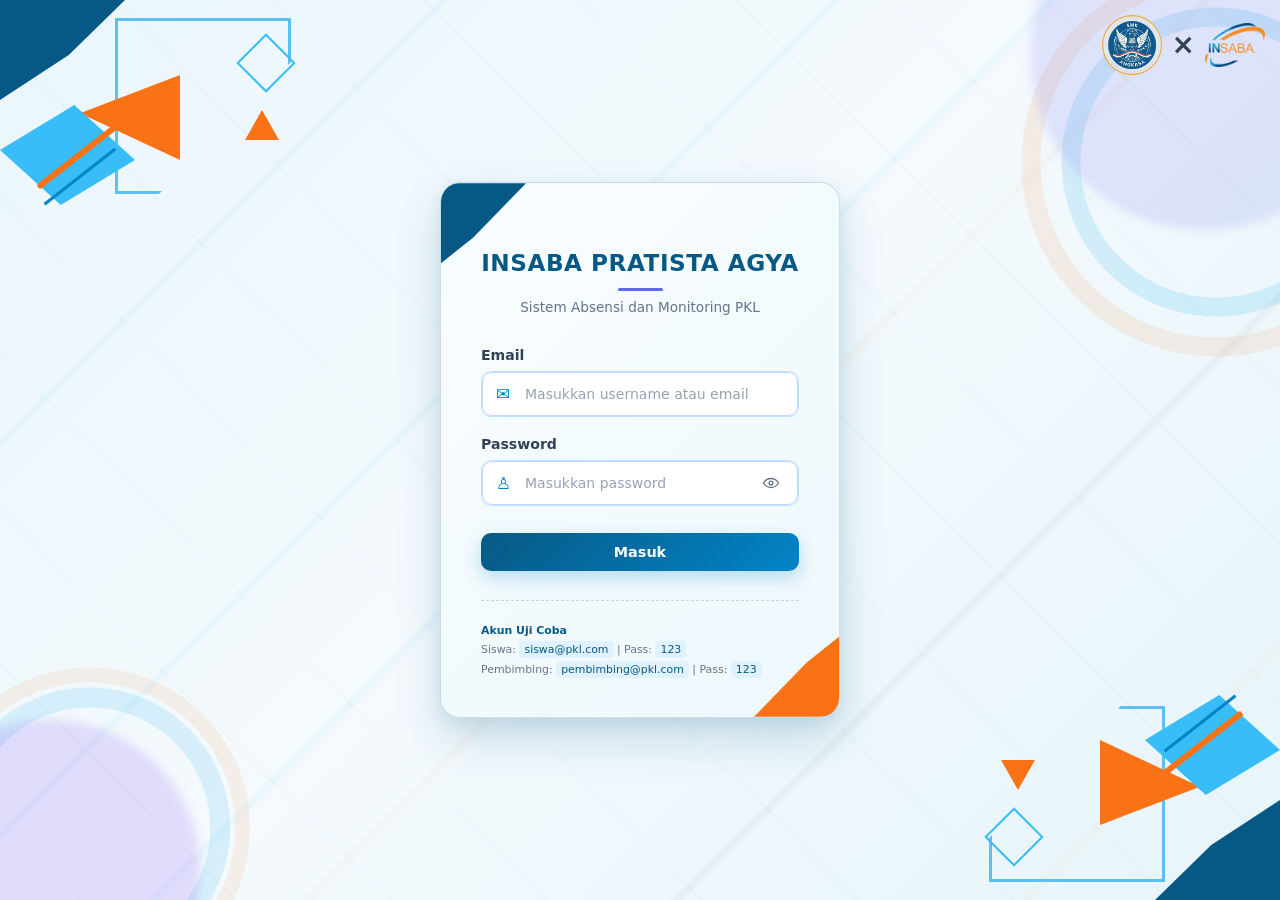
==== commit 1a96eb21: "Update sistem PKL update delete pada dashboard pembibing, dashboard admin,penambahan foto tugas" ====
--- a/frontend/index.html
+++ b/frontend/index.html
@@ -1,3 +1,4 @@
+
 <!DOCTYPE html>
 <html lang="id">
 <head>
@@ -10,89 +11,83 @@
 <body class="login-page siswa-bg-pattern">
 
   <div class="geo geo-top">
-  <span class="shape shape-blue"></span>
-  <span class="shape shape-orange"></span>
-  <span class="shape shape-light"></span>
-
-  <span class="shape shape-small-blue"></span>
-  <span class="shape shape-small-orange"></span>
-  <span class="shape shape-small-light"></span>
-</div>
+    <span class="shape shape-blue"></span>
+    <span class="shape shape-orange"></span>
+    <span class="shape shape-light"></span>
+    <span class="shape shape-small-blue"></span>
+    <span class="shape shape-small-orange"></span>
+    <span class="shape shape-small-light"></span>
+  </div>
 
   <div class="geo geo-bottom">
-  <span class="shape shape-blue"></span>
-  <span class="shape shape-orange"></span>
-  <span class="shape shape-light"></span>
+    <span class="shape shape-blue"></span>
+    <span class="shape shape-orange"></span>
+    <span class="shape shape-light"></span>
+    <span class="shape shape-small-blue"></span>
+    <span class="shape shape-small-orange"></span>
+    <span class="shape shape-small-light"></span>
+  </div>
 
-  <span class="shape shape-small-blue"></span>
-  <span class="shape shape-small-orange"></span>
-  <span class="shape shape-small-light"></span>
-</div>
-<div class="login-logos">
-  <img src="img/husein.png.png" alt="Logo SMK Angkasa" class="login-corner-logo">
-   <span class="logo-collab">×</span>
-  <img src="img/insaba.png" alt="Logo Insaba Pratista" class="login-corner-logo">
-</div>
+  <div class="login-logos">
+    <img src="img/husein.png.png" alt="Logo SMK Angkasa" class="login-corner-logo">
+    <span class="logo-collab">×</span>
+    <img src="img/insaba.png" alt="Logo Insaba Pratista" class="login-corner-logo">
+  </div>
+
   <div class="auth-container">
     <div class="auth-card">
-
-       
       <h1>INSABA PRATISTA AGYA</h1>
       <p class="subtitle">Sistem Absensi dan Monitoring PKL</p>
 
       <form id="loginForm">
+        <div class="form-group">
+          <label for="email">Email</label>
+
+          <div class="input-icon">
+            <span>✉</span>
+            <input
+              type="text"
+              id="email"
+              name="username"
+              placeholder="Masukkan username atau email"
+              autocomplete="username"
+              required
+            >
+          </div>
+        </div>
 
         <div class="form-group">
-  <label for="email">Email</label>
+          <label for="password">Password</label>
 
-  <div class="input-icon">
-    <span>✉</span>
-    <input
-      type="email"
-      id="email"
-      placeholder="Masukkan email"
-      required
-      autocomplete="off"
-    >
-  </div>
-</div>
+          <div class="input-icon password-input">
+            <span class="user-icon">♙</span>
 
-       <div class="form-group">
-  <label for="password">Password</label>
+            <input
+              type="password"
+              id="password"
+              placeholder="Masukkan password"
+              required
+            >
 
-  <div class="input-icon password-input">
-    <span class="user-icon">♙</span>
+            <button
+              type="button"
+              class="toggle-password"
+              id="togglePassword"
+              aria-label="Tampilkan password"
+            >
+              <svg id="eyeIcon" viewBox="0 0 24 24" aria-hidden="true">
+                <path d="M2 12s3.5-6 10-6 10 6 10 6-3.5 6-10 6S2 12 2 12z"/>
+                <circle cx="12" cy="12" r="2.5"/>
+              </svg>
+            </button>
+          </div>
 
-    <input
-      type="password"
-      id="password"
-      placeholder="Masukkan password"
-      required
-    >
+          <p id="loginError" class="login-error"></p>
+        </div>
 
-    <button
-  type="button"
-  class="toggle-password"
-  id="togglePassword"
-  aria-label="Tampilkan password"
->
-  <svg id="eyeIcon" viewBox="0 0 24 24" aria-hidden="true">
-    <!-- Mata normal -->
-    <path d="M2 12s3.5-6 10-6 10 6 10 6-3.5 6-10 6S2 12 2 12z"/>
-    <circle cx="12" cy="12" r="2.5"/>
-  </svg>
-</button>
-
-  </div>
-
-  
-
-  <p id="loginError" class="login-error"></p>
-</div>
         <button type="submit" class="btn btn-primary">
           Masuk
         </button>
-
       </form>
 
       <div class="demo-info">
@@ -100,51 +95,39 @@
         <small>Siswa: <code>siswa@pkl.com</code> | Pass: <code>123</code></small><br>
         <small>Pembimbing: <code>pembimbing@pkl.com</code> | Pass: <code>123</code></small>
       </div>
-
     </div>
   </div>
 
   <script src="js/main.js"></script>
   <script src="js/api.js"></script>
- <script>
-  const togglePassword = document.getElementById("togglePassword");
-  const passwordInput = document.getElementById("password");
-  const eyeIcon = document.getElementById("eyeIcon");
 
-  togglePassword.addEventListener("click", function () {
+  <script>
+    const togglePassword = document.getElementById("togglePassword");
+    const passwordInput = document.getElementById("password");
+    const eyeIcon = document.getElementById("eyeIcon");
 
-    if (passwordInput.type === "password") {
+    togglePassword.addEventListener("click", function () {
+      if (passwordInput.type === "password") {
+        passwordInput.type = "text";
 
-      // Tampilkan password
-      passwordInput.type = "text";
+        eyeIcon.innerHTML = `
+          <path d="M2 12s3.5-6 10-6 10 6 10 6-3.5 6-10 6S2 12 2 12z"/>
+          <circle cx="12" cy="12" r="2.5"/>
+          <path d="M4 4L20 20"/>
+        `;
 
-      // Mata dicoret satu garis diagonal
-      eyeIcon.innerHTML = `
-        <path d="M2 12s3.5-6 10-6 10 6 10 6-3.5 6-10 6S2 12 2 12z"/>
-        <circle cx="12" cy="12" r="2.5"/>
-        <path d="M4 4L20 20"/>
-      `;
+        this.setAttribute("aria-label", "Sembunyikan password");
+      } else {
+        passwordInput.type = "password";
 
-      this.setAttribute("aria-label", "Sembunyikan password");
+        eyeIcon.innerHTML = `
+          <path d="M2 12s3.5-6 10-6 10 6 10 6-3.5 6-10 6S2 12 2 12z"/>
+          <circle cx="12" cy="12" r="2.5"/>
+        `;
 
-    } else {
-
-      // Sembunyikan password
-      passwordInput.type = "password";
-
-      // Mata normal
-      eyeIcon.innerHTML = `
-        <path d="M2 12s3.5-6 10-6 10 6 10 6-3.5 6-10 6S2 12 2 12z"/>
-        <circle cx="12" cy="12" r="2.5"/>
-      `;
-
-      this.setAttribute("aria-label", "Tampilkan password");
-
-    }
-  });
-
-  
-  
-</script>
+        this.setAttribute("aria-label", "Tampilkan password");
+      }
+    });
+  </script>
 </body>
-</html>+</html>
--- a/frontend/css/style.css
+++ b/frontend/css/style.css
@@ -3238,3 +3238,904 @@
   box-shadow: 0 4px 12px rgba(79, 70, 229, 0.2);
 }
 
+
+.register-link {
+  margin-top: 5px !important;
+  margin-bottom: 0 !important;
+  text-align: center !important;
+  font-size: 10px !important;
+  line-height: 1.4 !important;
+}
+
+.register-link a {
+  display: inline-block;
+  font-size: 10px !important;
+  line-height: 1.4 !important;
+  color: #2563eb;
+  text-decoration: none;
+  padding: 0;
+}
+
+.register-link a:hover {
+  text-decoration: underline;
+}
+
+.register-grid {
+  display: grid;
+  grid-template-columns: repeat(2, minmax(0, 1fr));
+  gap: 0 16px;
+}
+
+.register-grid .form-group {
+  margin-bottom: 10px;
+  min-width: 0;
+}
+
+.register-grid input,
+.register-grid select {
+  width: 100%;
+  box-sizing: border-box;
+}
+
+@media (max-width: 600px) {
+  .register-grid {
+    grid-template-columns: 1fr;
+  }
+}
+
+
+/* =====================================
+   DASHBOARD ADMIN - SISTEM PKL
+===================================== */
+
+* {
+    box-sizing: border-box;
+    margin: 0;
+    padding: 0;
+}
+
+:root {
+    --primary: #2563eb;
+    --primary-dark: #1d4ed8;
+    --background: #f4f7fb;
+    --surface: #ffffff;
+    --text: #1e293b;
+    --muted: #64748b;
+    --border: #e2e8f0;
+    --sidebar: #172554;
+}
+
+body {
+    font-family: Arial, Helvetica, sans-serif;
+    background: var(--background);
+    color: var(--text);
+    font-size: 14px;
+}
+
+button,
+input,
+select {
+    font: inherit;
+}
+
+button {
+    cursor: pointer;
+}
+
+.admin-layout {
+    display: flex;
+    min-height: 100vh;
+}
+
+/* SIDEBAR */
+
+.sidebar {
+    width: 250px;
+    min-width: 250px;
+    background: var(--sidebar);
+    color: #fff;
+    padding: 25px 16px;
+    display: flex;
+    flex-direction: column;
+}
+
+.sidebar-brand {
+    padding: 0 12px 30px;
+    border-bottom: 1px solid rgba(255,255,255,.12);
+}
+
+.sidebar-brand h2 {
+    font-size: 23px;
+    margin-bottom: 7px;
+}
+
+.sidebar-brand p {
+    font-size: 12px;
+    color: #bfdbfe;
+}
+
+.sidebar-nav {
+    display: flex;
+    flex-direction: column;
+    gap: 8px;
+    margin-top: 28px;
+}
+
+.nav-item {
+    width: 100%;
+    border: none;
+    border-radius: 8px;
+    background: transparent;
+    color: #dbeafe;
+    text-align: left;
+    padding: 13px 14px;
+    display: flex;
+    align-items: center;
+    gap: 12px;
+    transition: .2s;
+}
+
+.nav-item span {
+    width: 20px;
+    text-align: center;
+    font-size: 18px;
+}
+
+.nav-item:hover,
+.nav-item.active {
+    background: var(--primary);
+    color: #fff;
+}
+
+.sidebar-footer {
+    margin-top: auto;
+    padding-top: 25px;
+}
+
+.btn-logout {
+    width: 100%;
+    padding: 12px;
+    border: 1px solid rgba(255,255,255,.2);
+    border-radius: 8px;
+    color: #fff;
+    background: rgba(255,255,255,.08);
+    text-align: left;
+}
+
+.btn-logout:hover {
+    background: #b91c1c;
+}
+
+/* MAIN CONTENT */
+
+.main-content {
+    flex: 1;
+    min-width: 0;
+    padding: 28px;
+}
+
+.topbar {
+    display: flex;
+    align-items: center;
+    justify-content: space-between;
+    gap: 20px;
+    margin-bottom: 28px;
+}
+
+.topbar h1 {
+    font-size: 27px;
+    margin-bottom: 8px;
+}
+
+.topbar p {
+    color: var(--muted);
+}
+
+.admin-profile {
+    display: flex;
+    align-items: center;
+    gap: 11px;
+}
+
+.profile-avatar {
+    width: 43px;
+    height: 43px;
+    border-radius: 50%;
+    display: grid;
+    place-items: center;
+    background: #dbeafe;
+    color: var(--primary-dark);
+    font-weight: bold;
+    font-size: 19px;
+}
+
+.admin-profile strong,
+.admin-profile span {
+    display: block;
+}
+
+.admin-profile strong {
+    margin-bottom: 5px;
+}
+
+.admin-profile span {
+    color: var(--muted);
+    font-size: 12px;
+}
+
+/* PAGE NAVIGATION */
+
+.page-section {
+    display: none;
+}
+
+.page-section.active {
+    display: block;
+}
+
+.welcome-section {
+    background: linear-gradient(120deg, #1d4ed8, #3b82f6);
+    color: white;
+    padding: 27px;
+    border-radius: 14px;
+    margin-bottom: 24px;
+}
+
+.welcome-section h2 {
+    font-size: 23px;
+    margin-bottom: 10px;
+}
+
+.welcome-section p {
+    line-height: 1.7;
+    color: #eff6ff;
+}
+
+/* STATISTICS */
+
+.stats-grid {
+    display: grid;
+    grid-template-columns: repeat(4, minmax(0, 1fr));
+    gap: 18px;
+    margin-bottom: 24px;
+}
+
+.stat-card {
+    background: var(--surface);
+    border: 1px solid var(--border);
+    border-radius: 12px;
+    padding: 21px;
+    display: flex;
+    align-items: center;
+    gap: 15px;
+    min-width: 0;
+}
+
+.stat-icon {
+    width: 48px;
+    height: 48px;
+    min-width: 48px;
+    border-radius: 12px;
+    display: grid;
+    place-items: center;
+    font-size: 20px;
+    font-weight: bold;
+}
+
+.siswa-icon {
+    color: #1d4ed8;
+    background: #dbeafe;
+}
+
+.pembimbing-icon {
+    color: #047857;
+    background: #d1fae5;
+}
+
+.tugas-icon {
+    color: #7c3aed;
+    background: #ede9fe;
+}
+
+.selesai-icon {
+    color: #15803d;
+    background: #dcfce7;
+}
+
+.stat-card p {
+    color: var(--muted);
+    margin-bottom: 7px;
+}
+
+.stat-card h3 {
+    font-size: 27px;
+    margin-bottom: 6px;
+}
+
+.stat-card span {
+    color: var(--muted);
+    font-size: 11px;
+}
+
+/* CONTENT CARDS */
+
+.content-card {
+    background: var(--surface);
+    border: 1px solid var(--border);
+    border-radius: 12px;
+    padding: 23px;
+    margin-bottom: 24px;
+    min-width: 0;
+}
+
+.section-heading {
+    display: flex;
+    align-items: center;
+    justify-content: space-between;
+    flex-wrap: wrap;
+    gap: 15px;
+    margin-bottom: 22px;
+}
+
+.section-heading h2 {
+    font-size: 19px;
+    margin-bottom: 7px;
+}
+
+.section-heading p {
+    color: var(--muted);
+    line-height: 1.5;
+}
+
+.btn-primary {
+    background: var(--primary);
+    color: white;
+    border: none;
+    border-radius: 8px;
+    padding: 11px 15px;
+}
+
+.btn-primary:hover {
+    background: var(--primary-dark);
+}
+
+/* SUMMARY */
+
+.summary-grid {
+    display: grid;
+    grid-template-columns: repeat(3, minmax(0, 1fr));
+    gap: 16px;
+}
+
+.summary-item {
+    background: #f8fafc;
+    border: 1px solid var(--border);
+    border-radius: 10px;
+    padding: 18px;
+    display: flex;
+    align-items: center;
+    gap: 12px;
+}
+
+.summary-item p {
+    color: var(--muted);
+    margin-bottom: 8px;
+}
+
+.summary-item h3 {
+    font-size: 23px;
+}
+
+.summary-dot {
+    width: 11px;
+    height: 11px;
+    min-width: 11px;
+    border-radius: 50%;
+}
+
+.summary-dot.pending {
+    background: #f59e0b;
+}
+
+.summary-dot.progress {
+    background: #3b82f6;
+}
+
+.summary-dot.completed {
+    background: #16a34a;
+}
+
+/* FILTERS */
+
+.filter-bar {
+    display: flex;
+    gap: 14px;
+    margin-bottom: 20px;
+}
+
+.filter-bar input,
+.filter-bar select {
+    min-height: 42px;
+    border: 1px solid #cbd5e1;
+    border-radius: 8px;
+    padding: 10px 12px;
+    background: white;
+    color: var(--text);
+    outline: none;
+}
+
+.filter-bar input:focus,
+.filter-bar select:focus {
+    border-color: var(--primary);
+    box-shadow: 0 0 0 3px rgba(37,99,235,.1);
+}
+
+#filterSiswa,
+#filterPembimbing {
+    width: 100%;
+    max-width: 420px;
+}
+
+.task-filters {
+    align-items: end;
+    flex-wrap: wrap;
+}
+
+.filter-field {
+    display: flex;
+    flex-direction: column;
+    gap: 8px;
+    min-width: 200px;
+}
+
+.filter-field label {
+    font-weight: 600;
+}
+
+.filter-field select,
+.filter-field input {
+    width: 100%;
+}
+
+.data-count {
+    color: var(--muted);
+}
+
+/* TABLES */
+
+.table-wrapper {
+    width: 100%;
+    overflow-x: auto;
+    border: 1px solid var(--border);
+    border-radius: 9px;
+}
+
+table {
+    width: 100%;
+    border-collapse: collapse;
+    min-width: 720px;
+}
+
+thead {
+    background: #eff6ff;
+}
+
+th {
+    padding: 14px 15px;
+    text-align: left;
+    color: #1e3a8a;
+    font-weight: 600;
+    white-space: nowrap;
+    border-bottom: 1px solid #dbeafe;
+}
+
+td {
+    padding: 14px 15px;
+    border-bottom: 1px solid var(--border);
+    vertical-align: middle;
+}
+
+tbody tr:nth-child(even) {
+    background: #f8fafc;
+}
+
+tbody tr:hover {
+    background: #eff6ff;
+}
+
+tbody tr:last-child td {
+    border-bottom: none;
+}
+
+.empty-state {
+    text-align: center;
+    color: var(--muted);
+    padding: 30px 15px;
+}
+
+/* STATUS BADGES
+   Digunakan apabila JavaScript membuat elemen
+   dengan class status-badge dan class status-nya.
+*/
+
+.status-badge {
+    display: inline-block;
+    padding: 6px 10px;
+    border-radius: 20px;
+    font-size: 12px;
+    font-weight: 600;
+    white-space: nowrap;
+}
+
+.status-selesai {
+    background: #dcfce7;
+    color: #166534;
+}
+
+.status-proses {
+    background: #dbeafe;
+    color: #1d4ed8;
+}
+
+.status-pending {
+    background: #fef3c7;
+    color: #92400e;
+}
+
+.status-terlambat {
+    background: #fee2e2;
+    color: #b91c1c;
+}
+
+/* FOOTER */
+
+.main-footer {
+    text-align: center;
+    color: var(--muted);
+    padding: 15px 0 5px;
+    font-size: 12px;
+}
+
+/* RESPONSIVE */
+
+@media (max-width: 1100px) {
+    .stats-grid {
+        grid-template-columns: repeat(2, minmax(0, 1fr));
+    }
+}
+
+@media (max-width: 760px) {
+    .admin-layout {
+        flex-direction: column;
+    }
+
+    .sidebar {
+        width: 100%;
+        min-width: 0;
+        padding: 18px;
+    }
+
+    .sidebar-brand {
+        padding-bottom: 16px;
+    }
+
+    .sidebar-nav {
+        margin-top: 16px;
+        display: grid;
+        grid-template-columns: repeat(2, minmax(0, 1fr));
+    }
+
+    .sidebar-footer {
+        margin-top: 16px;
+        padding-top: 0;
+    }
+
+    .main-content {
+        padding: 18px;
+    }
+
+    .topbar {
+        align-items: flex-start;
+    }
+
+    .topbar h1 {
+        font-size: 23px;
+    }
+
+    .admin-profile {
+        display: none;
+    }
+
+    .stats-grid {
+        grid-template-columns: 1fr;
+    }
+
+    .summary-grid {
+        grid-template-columns: 1fr;
+    }
+
+    .content-card {
+        padding: 16px;
+    }
+
+    .welcome-section {
+        padding: 21px;
+    }
+
+    .filter-bar {
+        flex-direction: column;
+    }
+
+    .task-summary-grid {
+        grid-template-columns: 1fr;
+    }
+}
+
+
+/* ===== SIDEBAR DASHBOARD ADMIN ===== */
+.admin-layout {
+    display: flex;
+    min-height: 100vh;
+}
+
+.admin-sidebar {
+    width: 250px;
+    min-width: 250px;
+    background: #172033;
+    color: #fff;
+    padding: 24px 16px;
+    box-sizing: border-box;
+}
+
+.admin-sidebar .sidebar-brand {
+    font-size: 21px;
+    font-weight: bold;
+    margin-bottom: 30px;
+}
+
+.admin-sidebar .sidebar-link {
+    display: block;
+    width: 100%;
+    padding: 12px 14px;
+    margin-bottom: 8px;
+    border: none;
+    border-radius: 8px;
+    background: transparent;
+    color: #dbe3f0;
+    text-align: left;
+    font-size: 14px;
+    cursor: pointer;
+}
+
+.admin-sidebar .sidebar-link:hover,
+.admin-sidebar .sidebar-link.active {
+    background: #344563;
+    color: #fff;
+}
+
+.admin-content {
+    flex: 1;
+    min-width: 0;
+    padding: 20px;
+    box-sizing: border-box;
+}
+
+.admin-content .navbar {
+    display: flex;
+    align-items: center;
+    justify-content: space-between;
+    flex-wrap: wrap;
+    gap: 12px;
+}
+
+.admin-halaman[hidden] {
+    display: none !important;
+}
+
+@media (max-width: 768px) {
+    .admin-layout {
+        flex-direction: column;
+    }
+
+    .admin-sidebar {
+        width: 100%;
+        min-width: 0;
+    }
+
+    .admin-content {
+        padding: 12px;
+    }
+}
+
+/* ===== WARNA TAMBAHAN DASHBOARD ADMIN ===== */
+
+/* Latar belakang halaman */
+body.admin-page {
+  background:
+    radial-gradient(ellipse at top right, #dbeafe 0%, transparent 38%),
+    linear-gradient(135deg, #eef4ff, #f8fafc 55%, #e9f0ff);
+}
+
+/* Sidebar lebih tegas */
+.admin-sidebar {
+  background: linear-gradient(160deg, #101b3f 0%, #173d72 55%, #2563a8 100%);
+  box-shadow: 6px 0 25px rgba(15, 35, 75, 0.18);
+}
+
+.admin-sidebar h2 {
+  color: #ffffff;
+  letter-spacing: 0.5px;
+}
+
+.admin-nav a {
+  border: 1px solid transparent;
+  transition: all 0.25s ease;
+}
+
+.admin-nav a:hover {
+  background: rgba(96, 165, 250, 0.18);
+  border-color: rgba(147, 197, 253, 0.25);
+}
+
+.admin-nav a.active {
+  background: linear-gradient(110deg, #3b82f6, #6366f1);
+  border-color: #93c5fd;
+  box-shadow: 0 7px 18px rgba(59, 130, 246, 0.35);
+}
+
+/* Header dengan aksen biru */
+.admin-header {
+  position: relative;
+  overflow: hidden;
+  background: linear-gradient(115deg, #ffffff 45%, #dbeafe 100%);
+  border: 1px solid #c7dcfa;
+  border-left: 5px solid #3b82f6;
+  box-shadow: 0 8px 25px rgba(37, 99, 235, 0.08);
+}
+
+.admin-header h1 {
+  color: #173d72;
+}
+
+/* Panel konten */
+.admin-section {
+  border: 1px solid #dbe7f7;
+  border-top: 4px solid #3b82f6;
+  box-shadow: 0 8px 24px rgba(30, 64, 100, 0.07);
+  transition: box-shadow 0.2s ease;
+}
+
+.admin-section h2 {
+  padding-bottom: 12px;
+  border-bottom: 1px solid #e5edf8;
+  color: #1d4ed8;
+}
+
+/* Kartu statistik dengan warna berbeda */
+.admin-stat-card {
+  border: none;
+  color: #fff;
+}
+
+.admin-stat-card:nth-child(1) {
+  background: linear-gradient(135deg, #2563eb, #60a5fa);
+}
+
+.admin-stat-card:nth-child(2) {
+  background: linear-gradient(135deg, #059669, #34d399);
+}
+
+.admin-stat-card:nth-child(3) {
+  background: linear-gradient(135deg, #d97706, #fbbf24);
+}
+
+.admin-stat-card:nth-child(4) {
+  background: linear-gradient(135deg, #7c3aed, #a78bfa);
+}
+
+.admin-stat-card::before {
+  display: none;
+}
+
+.admin-stat-card h3,
+.admin-stat-card p,
+.admin-stat-card h2 {
+  color: #fff;
+}
+
+.admin-stat-card h3 {
+  font-size: 13px;
+  opacity: 0.95;
+}
+
+.admin-stat-card p {
+  font-size: 30px;
+  font-weight: 800;
+}
+
+/* Input form */
+.admin-section input,
+.admin-section select,
+.admin-section textarea {
+  background: #f5f8ff;
+  border-color: #d2def0;
+}
+
+.admin-section input:focus,
+.admin-section select:focus,
+.admin-section textarea:focus {
+  background: #fff;
+  border-color: #3b82f6;
+  box-shadow: 0 0 0 4px rgba(59, 130, 246, 0.13);
+}
+
+/* Tombol */
+.admin-section button,
+.admin-header button {
+  background: linear-gradient(110deg, #2563eb, #4f46e5);
+  box-shadow: 0 4px 10px rgba(37, 99, 235, 0.18);
+}
+
+.admin-section button:hover,
+.admin-header button:hover {
+  background: linear-gradient(110deg, #1d4ed8, #4338ca);
+}
+
+/* Header tabel */
+.admin-table-wrapper {
+  border-color: #d6e3f5;
+  box-shadow: 0 4px 12px rgba(30, 64, 100, 0.04);
+}
+
+.admin-table-wrapper th {
+  color: #fff;
+  background: linear-gradient(110deg, #1e40af, #3b82f6);
+}
+
+.admin-table-wrapper td {
+  border-color: #e6edf7;
+}
+
+.admin-table-wrapper tbody tr:nth-child(even) {
+  background: #f3f7ff;
+}
+
+.admin-table-wrapper tbody tr:hover {
+  background: #dbeafe;
+}
+
+/* Tampilan layar kecil */
+@media (max-width: 700px) {
+  .admin-header {
+    background: linear-gradient(135deg, #fff, #dbeafe);
+  }
+
+  .admin-stat-card p {
+    font-size: 25px;
+  }
+}
+/* Tombol Keluar selalu di bagian paling bawah sidebar */
+.admin-sidebar {
+    display: flex;
+    flex-direction: column;
+    min-height: 100vh;
+}
+
+#adminLogout {
+    margin-top: auto;
+    width: 100%;
+    flex-shrink: 0;
+}
+
+.aksi-periode {
+  display: flex;
+  align-items: center;
+  justify-content: center;
+  gap: 8px;
+  flex-wrap: nowrap;
+}
+
+.aksi-periode .btn {
+  margin: 0;
+  white-space: nowrap;
+}
